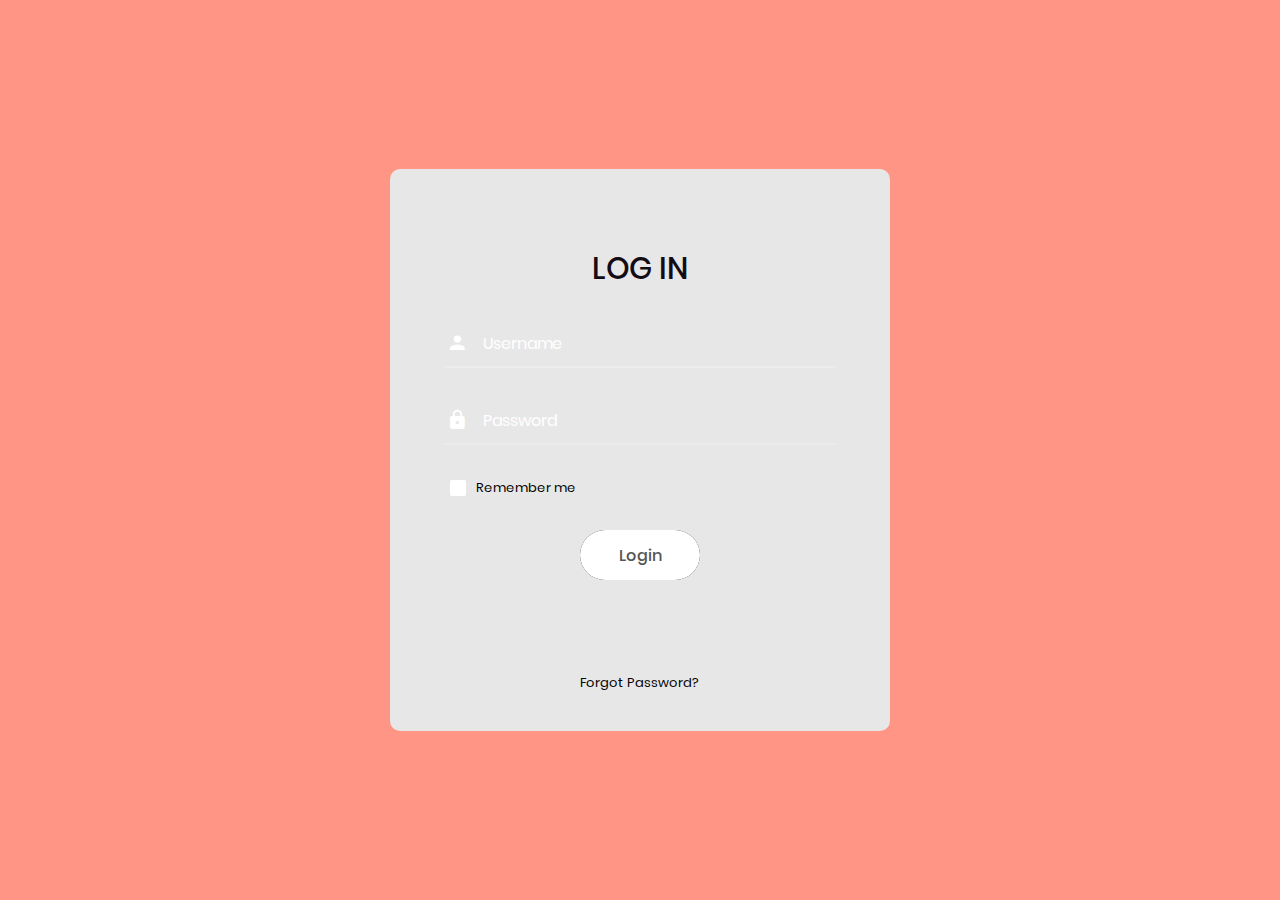
==== front_end_folder/index.html @ 0ad46c20 "front end folder" ====
<!DOCTYPE html>
<html lang="en">
<head>
	<title>Login V3</title>
	<meta charset="UTF-8">
	<meta name="viewport" content="width=device-width, initial-scale=1">
<!--===============================================================================================-->	
	<link rel="icon" type="image/png" href="images/icons/favicon.ico"/>
<!--===============================================================================================-->
	<link rel="stylesheet" type="text/css" href="vendor/bootstrap/css/bootstrap.min.css">
<!--===============================================================================================-->
	<link rel="stylesheet" type="text/css" href="fonts/font-awesome-4.7.0/css/font-awesome.min.css">
<!--===============================================================================================-->
	<link rel="stylesheet" type="text/css" href="fonts/iconic/css/material-design-iconic-font.min.css">
<!--===============================================================================================-->
	<link rel="stylesheet" type="text/css" href="vendor/animate/animate.css">
<!--===============================================================================================-->	
	<link rel="stylesheet" type="text/css" href="vendor/css-hamburgers/hamburgers.min.css">
<!--===============================================================================================-->
	<link rel="stylesheet" type="text/css" href="vendor/animsition/css/animsition.min.css">
<!--===============================================================================================-->
	<link rel="stylesheet" type="text/css" href="vendor/select2/select2.min.css">
<!--===============================================================================================-->	
	<link rel="stylesheet" type="text/css" href="vendor/daterangepicker/daterangepicker.css">
<!--===============================================================================================-->
	<link rel="stylesheet" type="text/css" href="css/util.css">
	<link rel="stylesheet" type="text/css" href="css/main.css">
<!--===============================================================================================-->
</head>
<body>
	
	<div class="limiter">
		<div class="container-login100" style="background-color: #FE4F34;">
			<div class="wrap-login100">
				<form class="login100-form validate-form" action="./sighup.php" method="post">

					<span class="login100-form-title p-b-34 p-t-27">
						Log in
					</span>

					<div class="wrap-input100 validate-input" data-validate = "Enter username">
						<input class="input100" type="text" name="username" placeholder="Username">
						<span class="focus-input100" data-placeholder="&#xf207;"></span>
					</div>

					<div class="wrap-input100 validate-input" data-validate="Enter password">
						<input class="input100" type="password" name="pass" placeholder="Password" >
						<span class="focus-input100" data-placeholder="&#xf191;"></span>
					</div>

					<div class="contact100-form-checkbox">
						<input class="input-checkbox100" id="ckb1" type="checkbox" name="remember-me">
						<label class="label-checkbox100" for="ckb1" style="color:black;">
							Remember me
						</label>
					</div>

					<div class="container-login100-form-btn">
						<button class="login100-form-btn">
							Login
						</button>
					</div>

					<div class="text-center p-t-90">
						<a class="txt1" href="#" style="color:black;">
							Forgot Password?
						</a>
					</div>
				</form>
			</div>
		</div>
	</div>
	

	<div id="dropDownSelect1"></div>
	
<!--===============================================================================================-->
	<script src="vendor/jquery/jquery-3.2.1.min.js"></script>
<!--===============================================================================================-->
	<script src="vendor/animsition/js/animsition.min.js"></script>
<!--===============================================================================================-->
	<script src="vendor/bootstrap/js/popper.js"></script>
	<script src="vendor/bootstrap/js/bootstrap.min.js"></script>
<!--===============================================================================================-->
	<script src="vendor/select2/select2.min.js"></script>
<!--===============================================================================================-->
	<script src="vendor/daterangepicker/moment.min.js"></script>
	<script src="vendor/daterangepicker/daterangepicker.js"></script>
<!--===============================================================================================-->
	<script src="vendor/countdowntime/countdowntime.js"></script>
<!--===============================================================================================-->
	<script src="js/main.js"></script>

</body>
</html>
---- front_end_folder/fonts/iconic/css/material-design-iconic-font.min.css ----
@font-face{font-family:Material-Design-Iconic-Font;src:url(../fonts/Material-Design-Iconic-Font.woff2?v=2.2.0) format('woff2'),url(../fonts/Material-Design-Iconic-Font.woff?v=2.2.0) format('woff'),url(../fonts/Material-Design-Iconic-Font.ttf?v=2.2.0) format('truetype')}.zmdi{display:inline-block;font:normal normal normal 14px/1 'Material-Design-Iconic-Font';font-size:inherit;text-rendering:auto;-webkit-font-smoothing:antialiased;-moz-osx-font-smoothing:grayscale}.zmdi-hc-lg{font-size:1.33333333em;line-height:.75em;vertical-align:-15%}.zmdi-hc-2x{font-size:2em}.zmdi-hc-3x{font-size:3em}.zmdi-hc-4x{font-size:4em}.zmdi-hc-5x{font-size:5em}.zmdi-hc-fw{width:1.28571429em;text-align:center}.zmdi-hc-ul{padding-left:0;margin-left:2.14285714em;list-style-type:none}.zmdi-hc-ul>li{position:relative}.zmdi-hc-li{position:absolute;left:-2.14285714em;width:2.14285714em;top:.14285714em;text-align:center}.zmdi-hc-li.zmdi-hc-lg{left:-1.85714286em}.zmdi-hc-border{padding:.1em .25em;border:solid .1em #9e9e9e;border-radius:2px}.zmdi-hc-border-circle{padding:.1em .25em;border:solid .1em #9e9e9e;border-radius:50%}.zmdi.pull-left{float:left;margin-right:.15em}.zmdi.pull-right{float:right;margin-left:.15em}.zmdi-hc-spin{-webkit-animation:zmdi-spin 1.5s infinite linear;animation:zmdi-spin 1.5s infinite linear}.zmdi-hc-spin-reverse{-webkit-animation:zmdi-spin-reverse 1.5s infinite linear;animation:zmdi-spin-reverse 1.5s infinite linear}@-webkit-keyframes zmdi-spin{0%{-webkit-transform:rotate(0deg);transform:rotate(0deg)}100%{-webkit-transform:rotate(359deg);transform:rotate(359deg)}}@keyframes zmdi-spin{0%{-webkit-transform:rotate(0deg);transform:rotate(0deg)}100%{-webkit-transform:rotate(359deg);transform:rotate(359deg)}}@-webkit-keyframes zmdi-spin-reverse{0%{-webkit-transform:rotate(0deg);transform:rotate(0deg)}100%{-webkit-transform:rotate(-359deg);transform:rotate(-359deg)}}@keyframes zmdi-spin-reverse{0%{-webkit-transform:rotate(0deg);transform:rotate(0deg)}100%{-webkit-transform:rotate(-359deg);transform:rotate(-359deg)}}.zmdi-hc-rotate-90{-webkit-transform:rotate(90deg);-ms-transform:rotate(90deg);transform:rotate(90deg)}.zmdi-hc-rotate-180{-webkit-transform:rotate(180deg);-ms-transform:rotate(180deg);transform:rotate(180deg)}.zmdi-hc-rotate-270{-webkit-transform:rotate(270deg);-ms-transform:rotate(270deg);transform:rotate(270deg)}.zmdi-hc-flip-horizontal{-webkit-transform:scale(-1,1);-ms-transform:scale(-1,1);transform:scale(-1,1)}.zmdi-hc-flip-vertical{-webkit-transform:scale(1,-1);-ms-transform:scale(1,-1);transform:scale(1,-1)}.zmdi-hc-stack{position:relative;display:inline-block;width:2em;height:2em;line-height:2em;vertical-align:middle}.zmdi-hc-stack-1x,.zmdi-hc-stack-2x{position:absolute;left:0;width:100%;text-align:center}.zmdi-hc-stack-1x{line-height:inherit}.zmdi-hc-stack-2x{font-size:2em}.zmdi-hc-inverse{color:#fff}.zmdi-3d-rotation:before{content:'\f101'}.zmdi-airplane-off:before{content:'\f102'}.zmdi-airplane:before{content:'\f103'}.zmdi-album:before{content:'\f104'}.zmdi-archive:before{content:'\f105'}.zmdi-assignment-account:before{content:'\f106'}.zmdi-assignment-alert:before{content:'\f107'}.zmdi-assignment-check:before{content:'\f108'}.zmdi-assignment-o:before{content:'\f109'}.zmdi-assignment-return:before{content:'\f10a'}.zmdi-assignment-returned:before{content:'\f10b'}.zmdi-assignment:before{content:'\f10c'}.zmdi-attachment-alt:before{content:'\f10d'}.zmdi-attachment:before{content:'\f10e'}.zmdi-audio:before{content:'\f10f'}.zmdi-badge-check:before{content:'\f110'}.zmdi-balance-wallet:before{content:'\f111'}.zmdi-balance:before{content:'\f112'}.zmdi-battery-alert:before{content:'\f113'}.zmdi-battery-flash:before{content:'\f114'}.zmdi-battery-unknown:before{content:'\f115'}.zmdi-battery:before{content:'\f116'}.zmdi-bike:before{content:'\f117'}.zmdi-block-alt:before{content:'\f118'}.zmdi-block:before{content:'\f119'}.zmdi-boat:before{content:'\f11a'}.zmdi-book-image:before{content:'\f11b'}.zmdi-book:before{content:'\f11c'}.zmdi-bookmark-outline:before{content:'\f11d'}.zmdi-bookmark:before{content:'\f11e'}.zmdi-brush:before{content:'\f11f'}.zmdi-bug:before{content:'\f120'}.zmdi-bus:before{content:'\f121'}.zmdi-cake:before{content:'\f122'}.zmdi-car-taxi:before{content:'\f123'}.zmdi-car-wash:before{content:'\f124'}.zmdi-car:before{content:'\f125'}.zmdi-card-giftcard:before{content:'\f126'}.zmdi-card-membership:before{content:'\f127'}.zmdi-card-travel:before{content:'\f128'}.zmdi-card:before{content:'\f129'}.zmdi-case-check:before{content:'\f12a'}.zmdi-case-download:before{content:'\f12b'}.zmdi-case-play:before{content:'\f12c'}.zmdi-case:before{content:'\f12d'}.zmdi-cast-connected:before{content:'\f12e'}.zmdi-cast:before{content:'\f12f'}.zmdi-chart-donut:before{content:'\f130'}.zmdi-chart:before{content:'\f131'}.zmdi-city-alt:before{content:'\f132'}.zmdi-city:before{content:'\f133'}.zmdi-close-circle-o:before{content:'\f134'}.zmdi-close-circle:before{content:'\f135'}.zmdi-close:before{content:'\f136'}.zmdi-cocktail:before{content:'\f137'}.zmdi-code-setting:before{content:'\f138'}.zmdi-code-smartphone:before{content:'\f139'}.zmdi-code:before{content:'\f13a'}.zmdi-coffee:before{content:'\f13b'}.zmdi-collection-bookmark:before{content:'\f13c'}.zmdi-collection-case-play:before{content:'\f13d'}.zmdi-collection-folder-image:before{content:'\f13e'}.zmdi-collection-image-o:before{content:'\f13f'}.zmdi-collection-image:before{content:'\f140'}.zmdi-collection-item-1:before{content:'\f141'}.zmdi-collection-item-2:before{content:'\f142'}.zmdi-collection-item-3:before{content:'\f143'}.zmdi-collection-item-4:before{content:'\f144'}.zmdi-collection-item-5:before{content:'\f145'}.zmdi-collection-item-6:before{content:'\f146'}.zmdi-collection-item-7:before{content:'\f147'}.zmdi-collection-item-8:before{content:'\f148'}.zmdi-collection-item-9-plus:before{content:'\f149'}.zmdi-collection-item-9:before{content:'\f14a'}.zmdi-collection-item:before{content:'\f14b'}.zmdi-collection-music:before{content:'\f14c'}.zmdi-collection-pdf:before{content:'\f14d'}.zmdi-collection-plus:before{content:'\f14e'}.zmdi-collection-speaker:before{content:'\f14f'}.zmdi-collection-text:before{content:'\f150'}.zmdi-collection-video:before{content:'\f151'}.zmdi-compass:before{content:'\f152'}.zmdi-cutlery:before{content:'\f153'}.zmdi-delete:before{content:'\f154'}.zmdi-dialpad:before{content:'\f155'}.zmdi-dns:before{content:'\f156'}.zmdi-drink:before{content:'\f157'}.zmdi-edit:before{content:'\f158'}.zmdi-email-open:before{content:'\f159'}.zmdi-email:before{content:'\f15a'}.zmdi-eye-off:before{content:'\f15b'}.zmdi-eye:before{content:'\f15c'}.zmdi-eyedropper:before{content:'\f15d'}.zmdi-favorite-outline:before{content:'\f15e'}.zmdi-favorite:before{content:'\f15f'}.zmdi-filter-list:before{content:'\f160'}.zmdi-fire:before{content:'\f161'}.zmdi-flag:before{content:'\f162'}.zmdi-flare:before{content:'\f163'}.zmdi-flash-auto:before{content:'\f164'}.zmdi-flash-off:before{content:'\f165'}.zmdi-flash:before{content:'\f166'}.zmdi-flip:before{content:'\f167'}.zmdi-flower-alt:before{content:'\f168'}.zmdi-flower:before{content:'\f169'}.zmdi-font:before{content:'\f16a'}.zmdi-fullscreen-alt:before{content:'\f16b'}.zmdi-fullscreen-exit:before{content:'\f16c'}.zmdi-fullscreen:before{content:'\f16d'}.zmdi-functions:before{content:'\f16e'}.zmdi-gas-station:before{content:'\f16f'}.zmdi-gesture:before{content:'\f170'}.zmdi-globe-alt:before{content:'\f171'}.zmdi-globe-lock:before{content:'\f172'}.zmdi-globe:before{content:'\f173'}.zmdi-graduation-cap:before{content:'\f174'}.zmdi-home:before{content:'\f175'}.zmdi-hospital-alt:before{content:'\f176'}.zmdi-hospital:before{content:'\f177'}.zmdi-hotel:before{content:'\f178'}.zmdi-hourglass-alt:before{content:'\f179'}.zmdi-hourglass-outline:before{content:'\f17a'}.zmdi-hourglass:before{content:'\f17b'}.zmdi-http:before{content:'\f17c'}.zmdi-image-alt:before{content:'\f17d'}.zmdi-image-o:before{content:'\f17e'}.zmdi-image:before{content:'\f17f'}.zmdi-inbox:before{content:'\f180'}.zmdi-invert-colors-off:before{content:'\f181'}.zmdi-invert-colors:before{content:'\f182'}.zmdi-key:before{content:'\f183'}.zmdi-label-alt-outline:before{content:'\f184'}.zmdi-label-alt:before{content:'\f185'}.zmdi-label-heart:before{content:'\f186'}.zmdi-label:before{content:'\f187'}.zmdi-labels:before{content:'\f188'}.zmdi-lamp:before{content:'\f189'}.zmdi-landscape:before{content:'\f18a'}.zmdi-layers-off:before{content:'\f18b'}.zmdi-layers:before{content:'\f18c'}.zmdi-library:before{content:'\f18d'}.zmdi-link:before{content:'\f18e'}.zmdi-lock-open:before{content:'\f18f'}.zmdi-lock-outline:before{content:'\f190'}.zmdi-lock:before{content:'\f191'}.zmdi-mail-reply-all:before{content:'\f192'}.zmdi-mail-reply:before{content:'\f193'}.zmdi-mail-send:before{content:'\f194'}.zmdi-mall:before{content:'\f195'}.zmdi-map:before{content:'\f196'}.zmdi-menu:before{content:'\f197'}.zmdi-money-box:before{content:'\f198'}.zmdi-money-off:before{content:'\f199'}.zmdi-money:before{content:'\f19a'}.zmdi-more-vert:before{content:'\f19b'}.zmdi-more:before{content:'\f19c'}.zmdi-movie-alt:before{content:'\f19d'}.zmdi-movie:before{content:'\f19e'}.zmdi-nature-people:before{content:'\f19f'}.zmdi-nature:before{content:'\f1a0'}.zmdi-navigation:before{content:'\f1a1'}.zmdi-open-in-browser:before{content:'\f1a2'}.zmdi-open-in-new:before{content:'\f1a3'}.zmdi-palette:before{content:'\f1a4'}.zmdi-parking:before{content:'\f1a5'}.zmdi-pin-account:before{content:'\f1a6'}.zmdi-pin-assistant:before{content:'\f1a7'}.zmdi-pin-drop:before{content:'\f1a8'}.zmdi-pin-help:before{content:'\f1a9'}.zmdi-pin-off:before{content:'\f1aa'}.zmdi-pin:before{content:'\f1ab'}.zmdi-pizza:before{content:'\f1ac'}.zmdi-plaster:before{content:'\f1ad'}.zmdi-power-setting:before{content:'\f1ae'}.zmdi-power:before{content:'\f1af'}.zmdi-print:before{content:'\f1b0'}.zmdi-puzzle-piece:before{content:'\f1b1'}.zmdi-quote:before{content:'\f1b2'}.zmdi-railway:before{content:'\f1b3'}.zmdi-receipt:before{content:'\f1b4'}.zmdi-refresh-alt:before{content:'\f1b5'}.zmdi-refresh-sync-alert:before{content:'\f1b6'}.zmdi-refresh-sync-off:before{content:'\f1b7'}.zmdi-refresh-sync:before{content:'\f1b8'}.zmdi-refresh:before{content:'\f1b9'}.zmdi-roller:before{content:'\f1ba'}.zmdi-ruler:before{content:'\f1bb'}.zmdi-scissors:before{content:'\f1bc'}.zmdi-screen-rotation-lock:before{content:'\f1bd'}.zmdi-screen-rotation:before{content:'\f1be'}.zmdi-search-for:before{content:'\f1bf'}.zmdi-search-in-file:before{content:'\f1c0'}.zmdi-search-in-page:before{content:'\f1c1'}.zmdi-search-replace:before{content:'\f1c2'}.zmdi-search:before{content:'\f1c3'}.zmdi-seat:before{content:'\f1c4'}.zmdi-settings-square:before{content:'\f1c5'}.zmdi-settings:before{content:'\f1c6'}.zmdi-shield-check:before{content:'\f1c7'}.zmdi-shield-security:before{content:'\f1c8'}.zmdi-shopping-basket:before{content:'\f1c9'}.zmdi-shopping-cart-plus:before{content:'\f1ca'}.zmdi-shopping-cart:before{content:'\f1cb'}.zmdi-sign-in:before{content:'\f1cc'}.zmdi-sort-amount-asc:before{content:'\f1cd'}.zmdi-sort-amount-desc:before{content:'\f1ce'}.zmdi-sort-asc:before{content:'\f1cf'}.zmdi-sort-desc:before{content:'\f1d0'}.zmdi-spellcheck:before{content:'\f1d1'}.zmdi-storage:before{content:'\f1d2'}.zmdi-store-24:before{content:'\f1d3'}.zmdi-store:before{content:'\f1d4'}.zmdi-subway:before{content:'\f1d5'}.zmdi-sun:before{content:'\f1d6'}.zmdi-tab-unselected:before{content:'\f1d7'}.zmdi-tab:before{content:'\f1d8'}.zmdi-tag-close:before{content:'\f1d9'}.zmdi-tag-more:before{content:'\f1da'}.zmdi-tag:before{content:'\f1db'}.zmdi-thumb-down:before{content:'\f1dc'}.zmdi-thumb-up-down:before{content:'\f1dd'}.zmdi-thumb-up:before{content:'\f1de'}.zmdi-ticket-star:before{content:'\f1df'}.zmdi-toll:before{content:'\f1e0'}.zmdi-toys:before{content:'\f1e1'}.zmdi-traffic:before{content:'\f1e2'}.zmdi-translate:before{content:'\f1e3'}.zmdi-triangle-down:before{content:'\f1e4'}.zmdi-triangle-up:before{content:'\f1e5'}.zmdi-truck:before{content:'\f1e6'}.zmdi-turning-sign:before{content:'\f1e7'}.zmdi-wallpaper:before{content:'\f1e8'}.zmdi-washing-machine:before{content:'\f1e9'}.zmdi-window-maximize:before{content:'\f1ea'}.zmdi-window-minimize:before{content:'\f1eb'}.zmdi-window-restore:before{content:'\f1ec'}.zmdi-wrench:before{content:'\f1ed'}.zmdi-zoom-in:before{content:'\f1ee'}.zmdi-zoom-out:before{content:'\f1ef'}.zmdi-alert-circle-o:before{content:'\f1f0'}.zmdi-alert-circle:before{content:'\f1f1'}.zmdi-alert-octagon:before{content:'\f1f2'}.zmdi-alert-polygon:before{content:'\f1f3'}.zmdi-alert-triangle:before{content:'\f1f4'}.zmdi-help-outline:before{content:'\f1f5'}.zmdi-help:before{content:'\f1f6'}.zmdi-info-outline:before{content:'\f1f7'}.zmdi-info:before{content:'\f1f8'}.zmdi-notifications-active:before{content:'\f1f9'}.zmdi-notifications-add:before{content:'\f1fa'}.zmdi-notifications-none:before{content:'\f1fb'}.zmdi-notifications-off:before{content:'\f1fc'}.zmdi-notifications-paused:before{content:'\f1fd'}.zmdi-notifications:before{content:'\f1fe'}.zmdi-account-add:before{content:'\f1ff'}.zmdi-account-box-mail:before{content:'\f200'}.zmdi-account-box-o:before{content:'\f201'}.zmdi-account-box-phone:before{content:'\f202'}.zmdi-account-box:before{content:'\f203'}.zmdi-account-calendar:before{content:'\f204'}.zmdi-account-circle:before{content:'\f205'}.zmdi-account-o:before{content:'\f206'}.zmdi-account:before{content:'\f207'}.zmdi-accounts-add:before{content:'\f208'}.zmdi-accounts-alt:before{content:'\f209'}.zmdi-accounts-list-alt:before{content:'\f20a'}.zmdi-accounts-list:before{content:'\f20b'}.zmdi-accounts-outline:before{content:'\f20c'}.zmdi-accounts:before{content:'\f20d'}.zmdi-face:before{content:'\f20e'}.zmdi-female:before{content:'\f20f'}.zmdi-male-alt:before{content:'\f210'}.zmdi-male-female:before{content:'\f211'}.zmdi-male:before{content:'\f212'}.zmdi-mood-bad:before{content:'\f213'}.zmdi-mood:before{content:'\f214'}.zmdi-run:before{content:'\f215'}.zmdi-walk:before{content:'\f216'}.zmdi-cloud-box:before{content:'\f217'}.zmdi-cloud-circle:before{content:'\f218'}.zmdi-cloud-done:before{content:'\f219'}.zmdi-cloud-download:before{content:'\f21a'}.zmdi-cloud-off:before{content:'\f21b'}.zmdi-cloud-outline-alt:before{content:'\f21c'}.zmdi-cloud-outline:before{content:'\f21d'}.zmdi-cloud-upload:before{content:'\f21e'}.zmdi-cloud:before{content:'\f21f'}.zmdi-download:before{content:'\f220'}.zmdi-file-plus:before{content:'\f221'}.zmdi-file-text:before{content:'\f222'}.zmdi-file:before{content:'\f223'}.zmdi-folder-outline:before{content:'\f224'}.zmdi-folder-person:before{content:'\f225'}.zmdi-folder-star-alt:before{content:'\f226'}.zmdi-folder-star:before{content:'\f227'}.zmdi-folder:before{content:'\f228'}.zmdi-gif:before{content:'\f229'}.zmdi-upload:before{content:'\f22a'}.zmdi-border-all:before{content:'\f22b'}.zmdi-border-bottom:before{content:'\f22c'}.zmdi-border-clear:before{content:'\f22d'}.zmdi-border-color:before{content:'\f22e'}.zmdi-border-horizontal:before{content:'\f22f'}.zmdi-border-inner:before{content:'\f230'}.zmdi-border-left:before{content:'\f231'}.zmdi-border-outer:before{content:'\f232'}.zmdi-border-right:before{content:'\f233'}.zmdi-border-style:before{content:'\f234'}.zmdi-border-top:before{content:'\f235'}.zmdi-border-vertical:before{content:'\f236'}.zmdi-copy:before{content:'\f237'}.zmdi-crop:before{content:'\f238'}.zmdi-format-align-center:before{content:'\f239'}.zmdi-format-align-justify:before{content:'\f23a'}.zmdi-format-align-left:before{content:'\f23b'}.zmdi-format-align-right:before{content:'\f23c'}.zmdi-format-bold:before{content:'\f23d'}.zmdi-format-clear-all:before{content:'\f23e'}.zmdi-format-clear:before{content:'\f23f'}.zmdi-format-color-fill:before{content:'\f240'}.zmdi-format-color-reset:before{content:'\f241'}.zmdi-format-color-text:before{content:'\f242'}.zmdi-format-indent-decrease:before{content:'\f243'}.zmdi-format-indent-increase:before{content:'\f244'}.zmdi-format-italic:before{content:'\f245'}.zmdi-format-line-spacing:before{content:'\f246'}.zmdi-format-list-bulleted:before{content:'\f247'}.zmdi-format-list-numbered:before{content:'\f248'}.zmdi-format-ltr:before{content:'\f249'}.zmdi-format-rtl:before{content:'\f24a'}.zmdi-format-size:before{content:'\f24b'}.zmdi-format-strikethrough-s:before{content:'\f24c'}.zmdi-format-strikethrough:before{content:'\f24d'}.zmdi-format-subject:before{content:'\f24e'}.zmdi-format-underlined:before{content:'\f24f'}.zmdi-format-valign-bottom:before{content:'\f250'}.zmdi-format-valign-center:before{content:'\f251'}.zmdi-format-valign-top:before{content:'\f252'}.zmdi-redo:before{content:'\f253'}.zmdi-select-all:before{content:'\f254'}.zmdi-space-bar:before{content:'\f255'}.zmdi-text-format:before{content:'\f256'}.zmdi-transform:before{content:'\f257'}.zmdi-undo:before{content:'\f258'}.zmdi-wrap-text:before{content:'\f259'}.zmdi-comment-alert:before{content:'\f25a'}.zmdi-comment-alt-text:before{content:'\f25b'}.zmdi-comment-alt:before{content:'\f25c'}.zmdi-comment-edit:before{content:'\f25d'}.zmdi-comment-image:before{content:'\f25e'}.zmdi-comment-list:before{content:'\f25f'}.zmdi-comment-more:before{content:'\f260'}.zmdi-comment-outline:before{content:'\f261'}.zmdi-comment-text-alt:before{content:'\f262'}.zmdi-comment-text:before{content:'\f263'}.zmdi-comment-video:before{content:'\f264'}.zmdi-comment:before{content:'\f265'}.zmdi-comments:before{content:'\f266'}.zmdi-check-all:before{content:'\f267'}.zmdi-check-circle-u:before{content:'\f268'}.zmdi-check-circle:before{content:'\f269'}.zmdi-check-square:before{content:'\f26a'}.zmdi-check:before{content:'\f26b'}.zmdi-circle-o:before{content:'\f26c'}.zmdi-circle:before{content:'\f26d'}.zmdi-dot-circle-alt:before{content:'\f26e'}.zmdi-dot-circle:before{content:'\f26f'}.zmdi-minus-circle-outline:before{content:'\f270'}.zmdi-minus-circle:before{content:'\f271'}.zmdi-minus-square:before{content:'\f272'}.zmdi-minus:before{content:'\f273'}.zmdi-plus-circle-o-duplicate:before{content:'\f274'}.zmdi-plus-circle-o:before{content:'\f275'}.zmdi-plus-circle:before{content:'\f276'}.zmdi-plus-square:before{content:'\f277'}.zmdi-plus:before{content:'\f278'}.zmdi-square-o:before{content:'\f279'}.zmdi-star-circle:before{content:'\f27a'}.zmdi-star-half:before{content:'\f27b'}.zmdi-star-outline:before{content:'\f27c'}.zmdi-star:before{content:'\f27d'}.zmdi-bluetooth-connected:before{content:'\f27e'}.zmdi-bluetooth-off:before{content:'\f27f'}.zmdi-bluetooth-search:before{content:'\f280'}.zmdi-bluetooth-setting:before{content:'\f281'}.zmdi-bluetooth:before{content:'\f282'}.zmdi-camera-add:before{content:'\f283'}.zmdi-camera-alt:before{content:'\f284'}.zmdi-camera-bw:before{content:'\f285'}.zmdi-camera-front:before{content:'\f286'}.zmdi-camera-mic:before{content:'\f287'}.zmdi-camera-party-mode:before{content:'\f288'}.zmdi-camera-rear:before{content:'\f289'}.zmdi-camera-roll:before{content:'\f28a'}.zmdi-camera-switch:before{content:'\f28b'}.zmdi-camera:before{content:'\f28c'}.zmdi-card-alert:before{content:'\f28d'}.zmdi-card-off:before{content:'\f28e'}.zmdi-card-sd:before{content:'\f28f'}.zmdi-card-sim:before{content:'\f290'}.zmdi-desktop-mac:before{content:'\f291'}.zmdi-desktop-windows:before{content:'\f292'}.zmdi-device-hub:before{content:'\f293'}.zmdi-devices-off:before{content:'\f294'}.zmdi-devices:before{content:'\f295'}.zmdi-dock:before{content:'\f296'}.zmdi-floppy:before{content:'\f297'}.zmdi-gamepad:before{content:'\f298'}.zmdi-gps-dot:before{content:'\f299'}.zmdi-gps-off:before{content:'\f29a'}.zmdi-gps:before{content:'\f29b'}.zmdi-headset-mic:before{content:'\f29c'}.zmdi-headset:before{content:'\f29d'}.zmdi-input-antenna:before{content:'\f29e'}.zmdi-input-composite:before{content:'\f29f'}.zmdi-input-hdmi:before{content:'\f2a0'}.zmdi-input-power:before{content:'\f2a1'}.zmdi-input-svideo:before{content:'\f2a2'}.zmdi-keyboard-hide:before{content:'\f2a3'}.zmdi-keyboard:before{content:'\f2a4'}.zmdi-laptop-chromebook:before{content:'\f2a5'}.zmdi-laptop-mac:before{content:'\f2a6'}.zmdi-laptop:before{content:'\f2a7'}.zmdi-mic-off:before{content:'\f2a8'}.zmdi-mic-outline:before{content:'\f2a9'}.zmdi-mic-setting:before{content:'\f2aa'}.zmdi-mic:before{content:'\f2ab'}.zmdi-mouse:before{content:'\f2ac'}.zmdi-network-alert:before{content:'\f2ad'}.zmdi-network-locked:before{content:'\f2ae'}.zmdi-network-off:before{content:'\f2af'}.zmdi-network-outline:before{content:'\f2b0'}.zmdi-network-setting:before{content:'\f2b1'}.zmdi-network:before{content:'\f2b2'}.zmdi-phone-bluetooth:before{content:'\f2b3'}.zmdi-phone-end:before{content:'\f2b4'}.zmdi-phone-forwarded:before{content:'\f2b5'}.zmdi-phone-in-talk:before{content:'\f2b6'}.zmdi-phone-locked:before{content:'\f2b7'}.zmdi-phone-missed:before{content:'\f2b8'}.zmdi-phone-msg:before{content:'\f2b9'}.zmdi-phone-paused:before{content:'\f2ba'}.zmdi-phone-ring:before{content:'\f2bb'}.zmdi-phone-setting:before{content:'\f2bc'}.zmdi-phone-sip:before{content:'\f2bd'}.zmdi-phone:before{content:'\f2be'}.zmdi-portable-wifi-changes:before{content:'\f2bf'}.zmdi-portable-wifi-off:before{content:'\f2c0'}.zmdi-portable-wifi:before{content:'\f2c1'}.zmdi-radio:before{content:'\f2c2'}.zmdi-reader:before{content:'\f2c3'}.zmdi-remote-control-alt:before{content:'\f2c4'}.zmdi-remote-control:before{content:'\f2c5'}.zmdi-router:before{content:'\f2c6'}.zmdi-scanner:before{content:'\f2c7'}.zmdi-smartphone-android:before{content:'\f2c8'}.zmdi-smartphone-download:before{content:'\f2c9'}.zmdi-smartphone-erase:before{content:'\f2ca'}.zmdi-smartphone-info:before{content:'\f2cb'}.zmdi-smartphone-iphone:before{content:'\f2cc'}.zmdi-smartphone-landscape-lock:before{content:'\f2cd'}.zmdi-smartphone-landscape:before{content:'\f2ce'}.zmdi-smartphone-lock:before{content:'\f2cf'}.zmdi-smartphone-portrait-lock:before{content:'\f2d0'}.zmdi-smartphone-ring:before{content:'\f2d1'}.zmdi-smartphone-setting:before{content:'\f2d2'}.zmdi-smartphone-setup:before{content:'\f2d3'}.zmdi-smartphone:before{content:'\f2d4'}.zmdi-speaker:before{content:'\f2d5'}.zmdi-tablet-android:before{content:'\f2d6'}.zmdi-tablet-mac:before{content:'\f2d7'}.zmdi-tablet:before{content:'\f2d8'}.zmdi-tv-alt-play:before{content:'\f2d9'}.zmdi-tv-list:before{content:'\f2da'}.zmdi-tv-play:before{content:'\f2db'}.zmdi-tv:before{content:'\f2dc'}.zmdi-usb:before{content:'\f2dd'}.zmdi-videocam-off:before{content:'\f2de'}.zmdi-videocam-switch:before{content:'\f2df'}.zmdi-videocam:before{content:'\f2e0'}.zmdi-watch:before{content:'\f2e1'}.zmdi-wifi-alt-2:before{content:'\f2e2'}.zmdi-wifi-alt:before{content:'\f2e3'}.zmdi-wifi-info:before{content:'\f2e4'}.zmdi-wifi-lock:before{content:'\f2e5'}.zmdi-wifi-off:before{content:'\f2e6'}.zmdi-wifi-outline:before{content:'\f2e7'}.zmdi-wifi:before{content:'\f2e8'}.zmdi-arrow-left-bottom:before{content:'\f2e9'}.zmdi-arrow-left:before{content:'\f2ea'}.zmdi-arrow-merge:before{content:'\f2eb'}.zmdi-arrow-missed:before{content:'\f2ec'}.zmdi-arrow-right-top:before{content:'\f2ed'}.zmdi-arrow-right:before{content:'\f2ee'}.zmdi-arrow-split:before{content:'\f2ef'}.zmdi-arrows:before{content:'\f2f0'}.zmdi-caret-down-circle:before{content:'\f2f1'}.zmdi-caret-down:before{content:'\f2f2'}.zmdi-caret-left-circle:before{content:'\f2f3'}.zmdi-caret-left:before{content:'\f2f4'}.zmdi-caret-right-circle:before{content:'\f2f5'}.zmdi-caret-right:before{content:'\f2f6'}.zmdi-caret-up-circle:before{content:'\f2f7'}.zmdi-caret-up:before{content:'\f2f8'}.zmdi-chevron-down:before{content:'\f2f9'}.zmdi-chevron-left:before{content:'\f2fa'}.zmdi-chevron-right:before{content:'\f2fb'}.zmdi-chevron-up:before{content:'\f2fc'}.zmdi-forward:before{content:'\f2fd'}.zmdi-long-arrow-down:before{content:'\f2fe'}.zmdi-long-arrow-left:before{content:'\f2ff'}.zmdi-long-arrow-return:before{content:'\f300'}.zmdi-long-arrow-right:before{content:'\f301'}.zmdi-long-arrow-tab:before{content:'\f302'}.zmdi-long-arrow-up:before{content:'\f303'}.zmdi-rotate-ccw:before{content:'\f304'}.zmdi-rotate-cw:before{content:'\f305'}.zmdi-rotate-left:before{content:'\f306'}.zmdi-rotate-right:before{content:'\f307'}.zmdi-square-down:before{content:'\f308'}.zmdi-square-right:before{content:'\f309'}.zmdi-swap-alt:before{content:'\f30a'}.zmdi-swap-vertical-circle:before{content:'\f30b'}.zmdi-swap-vertical:before{content:'\f30c'}.zmdi-swap:before{content:'\f30d'}.zmdi-trending-down:before{content:'\f30e'}.zmdi-trending-flat:before{content:'\f30f'}.zmdi-trending-up:before{content:'\f310'}.zmdi-unfold-less:before{content:'\f311'}.zmdi-unfold-more:before{content:'\f312'}.zmdi-apps:before{content:'\f313'}.zmdi-grid-off:before{content:'\f314'}.zmdi-grid:before{content:'\f315'}.zmdi-view-agenda:before{content:'\f316'}.zmdi-view-array:before{content:'\f317'}.zmdi-view-carousel:before{content:'\f318'}.zmdi-view-column:before{content:'\f319'}.zmdi-view-comfy:before{content:'\f31a'}.zmdi-view-compact:before{content:'\f31b'}.zmdi-view-dashboard:before{content:'\f31c'}.zmdi-view-day:before{content:'\f31d'}.zmdi-view-headline:before{content:'\f31e'}.zmdi-view-list-alt:before{content:'\f31f'}.zmdi-view-list:before{content:'\f320'}.zmdi-view-module:before{content:'\f321'}.zmdi-view-quilt:before{content:'\f322'}.zmdi-view-stream:before{content:'\f323'}.zmdi-view-subtitles:before{content:'\f324'}.zmdi-view-toc:before{content:'\f325'}.zmdi-view-web:before{content:'\f326'}.zmdi-view-week:before{content:'\f327'}.zmdi-widgets:before{content:'\f328'}.zmdi-alarm-check:before{content:'\f329'}.zmdi-alarm-off:before{content:'\f32a'}.zmdi-alarm-plus:before{content:'\f32b'}.zmdi-alarm-snooze:before{content:'\f32c'}.zmdi-alarm:before{content:'\f32d'}.zmdi-calendar-alt:before{content:'\f32e'}.zmdi-calendar-check:before{content:'\f32f'}.zmdi-calendar-close:before{content:'\f330'}.zmdi-calendar-note:before{content:'\f331'}.zmdi-calendar:before{content:'\f332'}.zmdi-time-countdown:before{content:'\f333'}.zmdi-time-interval:before{content:'\f334'}.zmdi-time-restore-setting:before{content:'\f335'}.zmdi-time-restore:before{content:'\f336'}.zmdi-time:before{content:'\f337'}.zmdi-timer-off:before{content:'\f338'}.zmdi-timer:before{content:'\f339'}.zmdi-android-alt:before{content:'\f33a'}.zmdi-android:before{content:'\f33b'}.zmdi-apple:before{content:'\f33c'}.zmdi-behance:before{content:'\f33d'}.zmdi-codepen:before{content:'\f33e'}.zmdi-dribbble:before{content:'\f33f'}.zmdi-dropbox:before{content:'\f340'}.zmdi-evernote:before{content:'\f341'}.zmdi-facebook-box:before{content:'\f342'}.zmdi-facebook:before{content:'\f343'}.zmdi-github-box:before{content:'\f344'}.zmdi-github:before{content:'\f345'}.zmdi-google-drive:before{content:'\f346'}.zmdi-google-earth:before{content:'\f347'}.zmdi-google-glass:before{content:'\f348'}.zmdi-google-maps:before{content:'\f349'}.zmdi-google-pages:before{content:'\f34a'}.zmdi-google-play:before{content:'\f34b'}.zmdi-google-plus-box:before{content:'\f34c'}.zmdi-google-plus:before{content:'\f34d'}.zmdi-google:before{content:'\f34e'}.zmdi-instagram:before{content:'\f34f'}.zmdi-language-css3:before{content:'\f350'}.zmdi-language-html5:before{content:'\f351'}.zmdi-language-javascript:before{content:'\f352'}.zmdi-language-python-alt:before{content:'\f353'}.zmdi-language-python:before{content:'\f354'}.zmdi-lastfm:before{content:'\f355'}.zmdi-linkedin-box:before{content:'\f356'}.zmdi-paypal:before{content:'\f357'}.zmdi-pinterest-box:before{content:'\f358'}.zmdi-pocket:before{content:'\f359'}.zmdi-polymer:before{content:'\f35a'}.zmdi-share:before{content:'\f35b'}.zmdi-stackoverflow:before{content:'\f35c'}.zmdi-steam-square:before{content:'\f35d'}.zmdi-steam:before{content:'\f35e'}.zmdi-twitter-box:before{content:'\f35f'}.zmdi-twitter:before{content:'\f360'}.zmdi-vk:before{content:'\f361'}.zmdi-wikipedia:before{content:'\f362'}.zmdi-windows:before{content:'\f363'}.zmdi-aspect-ratio-alt:before{content:'\f364'}.zmdi-aspect-ratio:before{content:'\f365'}.zmdi-blur-circular:before{content:'\f366'}.zmdi-blur-linear:before{content:'\f367'}.zmdi-blur-off:before{content:'\f368'}.zmdi-blur:before{content:'\f369'}.zmdi-brightness-2:before{content:'\f36a'}.zmdi-brightness-3:before{content:'\f36b'}.zmdi-brightness-4:before{content:'\f36c'}.zmdi-brightness-5:before{content:'\f36d'}.zmdi-brightness-6:before{content:'\f36e'}.zmdi-brightness-7:before{content:'\f36f'}.zmdi-brightness-auto:before{content:'\f370'}.zmdi-brightness-setting:before{content:'\f371'}.zmdi-broken-image:before{content:'\f372'}.zmdi-center-focus-strong:before{content:'\f373'}.zmdi-center-focus-weak:before{content:'\f374'}.zmdi-compare:before{content:'\f375'}.zmdi-crop-16-9:before{content:'\f376'}.zmdi-crop-3-2:before{content:'\f377'}.zmdi-crop-5-4:before{content:'\f378'}.zmdi-crop-7-5:before{content:'\f379'}.zmdi-crop-din:before{content:'\f37a'}.zmdi-crop-free:before{content:'\f37b'}.zmdi-crop-landscape:before{content:'\f37c'}.zmdi-crop-portrait:before{content:'\f37d'}.zmdi-crop-square:before{content:'\f37e'}.zmdi-exposure-alt:before{content:'\f37f'}.zmdi-exposure:before{content:'\f380'}.zmdi-filter-b-and-w:before{content:'\f381'}.zmdi-filter-center-focus:before{content:'\f382'}.zmdi-filter-frames:before{content:'\f383'}.zmdi-filter-tilt-shift:before{content:'\f384'}.zmdi-gradient:before{content:'\f385'}.zmdi-grain:before{content:'\f386'}.zmdi-graphic-eq:before{content:'\f387'}.zmdi-hdr-off:before{content:'\f388'}.zmdi-hdr-strong:before{content:'\f389'}.zmdi-hdr-weak:before{content:'\f38a'}.zmdi-hdr:before{content:'\f38b'}.zmdi-iridescent:before{content:'\f38c'}.zmdi-leak-off:before{content:'\f38d'}.zmdi-leak:before{content:'\f38e'}.zmdi-looks:before{content:'\f38f'}.zmdi-loupe:before{content:'\f390'}.zmdi-panorama-horizontal:before{content:'\f391'}.zmdi-panorama-vertical:before{content:'\f392'}.zmdi-panorama-wide-angle:before{content:'\f393'}.zmdi-photo-size-select-large:before{content:'\f394'}.zmdi-photo-size-select-small:before{content:'\f395'}.zmdi-picture-in-picture:before{content:'\f396'}.zmdi-slideshow:before{content:'\f397'}.zmdi-texture:before{content:'\f398'}.zmdi-tonality:before{content:'\f399'}.zmdi-vignette:before{content:'\f39a'}.zmdi-wb-auto:before{content:'\f39b'}.zmdi-eject-alt:before{content:'\f39c'}.zmdi-eject:before{content:'\f39d'}.zmdi-equalizer:before{content:'\f39e'}.zmdi-fast-forward:before{content:'\f39f'}.zmdi-fast-rewind:before{content:'\f3a0'}.zmdi-forward-10:before{content:'\f3a1'}.zmdi-forward-30:before{content:'\f3a2'}.zmdi-forward-5:before{content:'\f3a3'}.zmdi-hearing:before{content:'\f3a4'}.zmdi-pause-circle-outline:before{content:'\f3a5'}.zmdi-pause-circle:before{content:'\f3a6'}.zmdi-pause:before{content:'\f3a7'}.zmdi-play-circle-outline:before{content:'\f3a8'}.zmdi-play-circle:before{content:'\f3a9'}.zmdi-play:before{content:'\f3aa'}.zmdi-playlist-audio:before{content:'\f3ab'}.zmdi-playlist-plus:before{content:'\f3ac'}.zmdi-repeat-one:before{content:'\f3ad'}.zmdi-repeat:before{content:'\f3ae'}.zmdi-replay-10:before{content:'\f3af'}.zmdi-replay-30:before{content:'\f3b0'}.zmdi-replay-5:before{content:'\f3b1'}.zmdi-replay:before{content:'\f3b2'}.zmdi-shuffle:before{content:'\f3b3'}.zmdi-skip-next:before{content:'\f3b4'}.zmdi-skip-previous:before{content:'\f3b5'}.zmdi-stop:before{content:'\f3b6'}.zmdi-surround-sound:before{content:'\f3b7'}.zmdi-tune:before{content:'\f3b8'}.zmdi-volume-down:before{content:'\f3b9'}.zmdi-volume-mute:before{content:'\f3ba'}.zmdi-volume-off:before{content:'\f3bb'}.zmdi-volume-up:before{content:'\f3bc'}.zmdi-n-1-square:before{content:'\f3bd'}.zmdi-n-2-square:before{content:'\f3be'}.zmdi-n-3-square:before{content:'\f3bf'}.zmdi-n-4-square:before{content:'\f3c0'}.zmdi-n-5-square:before{content:'\f3c1'}.zmdi-n-6-square:before{content:'\f3c2'}.zmdi-neg-1:before{content:'\f3c3'}.zmdi-neg-2:before{content:'\f3c4'}.zmdi-plus-1:before{content:'\f3c5'}.zmdi-plus-2:before{content:'\f3c6'}.zmdi-sec-10:before{content:'\f3c7'}.zmdi-sec-3:before{content:'\f3c8'}.zmdi-zero:before{content:'\f3c9'}.zmdi-airline-seat-flat-angled:before{content:'\f3ca'}.zmdi-airline-seat-flat:before{content:'\f3cb'}.zmdi-airline-seat-individual-suite:before{content:'\f3cc'}.zmdi-airline-seat-legroom-extra:before{content:'\f3cd'}.zmdi-airline-seat-legroom-normal:before{content:'\f3ce'}.zmdi-airline-seat-legroom-reduced:before{content:'\f3cf'}.zmdi-airline-seat-recline-extra:before{content:'\f3d0'}.zmdi-airline-seat-recline-normal:before{content:'\f3d1'}.zmdi-airplay:before{content:'\f3d2'}.zmdi-closed-caption:before{content:'\f3d3'}.zmdi-confirmation-number:before{content:'\f3d4'}.zmdi-developer-board:before{content:'\f3d5'}.zmdi-disc-full:before{content:'\f3d6'}.zmdi-explicit:before{content:'\f3d7'}.zmdi-flight-land:before{content:'\f3d8'}.zmdi-flight-takeoff:before{content:'\f3d9'}.zmdi-flip-to-back:before{content:'\f3da'}.zmdi-flip-to-front:before{content:'\f3db'}.zmdi-group-work:before{content:'\f3dc'}.zmdi-hd:before{content:'\f3dd'}.zmdi-hq:before{content:'\f3de'}.zmdi-markunread-mailbox:before{content:'\f3df'}.zmdi-memory:before{content:'\f3e0'}.zmdi-nfc:before{content:'\f3e1'}.zmdi-play-for-work:before{content:'\f3e2'}.zmdi-power-input:before{content:'\f3e3'}.zmdi-present-to-all:before{content:'\f3e4'}.zmdi-satellite:before{content:'\f3e5'}.zmdi-tap-and-play:before{content:'\f3e6'}.zmdi-vibration:before{content:'\f3e7'}.zmdi-voicemail:before{content:'\f3e8'}.zmdi-group:before{content:'\f3e9'}.zmdi-rss:before{content:'\f3ea'}.zmdi-shape:before{content:'\f3eb'}.zmdi-spinner:before{content:'\f3ec'}.zmdi-ungroup:before{content:'\f3ed'}.zmdi-500px:before{content:'\f3ee'}.zmdi-8tracks:before{content:'\f3ef'}.zmdi-amazon:before{content:'\f3f0'}.zmdi-blogger:before{content:'\f3f1'}.zmdi-delicious:before{content:'\f3f2'}.zmdi-disqus:before{content:'\f3f3'}.zmdi-flattr:before{content:'\f3f4'}.zmdi-flickr:before{content:'\f3f5'}.zmdi-github-alt:before{content:'\f3f6'}.zmdi-google-old:before{content:'\f3f7'}.zmdi-linkedin:before{content:'\f3f8'}.zmdi-odnoklassniki:before{content:'\f3f9'}.zmdi-outlook:before{content:'\f3fa'}.zmdi-paypal-alt:before{content:'\f3fb'}.zmdi-pinterest:before{content:'\f3fc'}.zmdi-playstation:before{content:'\f3fd'}.zmdi-reddit:before{content:'\f3fe'}.zmdi-skype:before{content:'\f3ff'}.zmdi-slideshare:before{content:'\f400'}.zmdi-soundcloud:before{content:'\f401'}.zmdi-tumblr:before{content:'\f402'}.zmdi-twitch:before{content:'\f403'}.zmdi-vimeo:before{content:'\f404'}.zmdi-whatsapp:before{content:'\f405'}.zmdi-xbox:before{content:'\f406'}.zmdi-yahoo:before{content:'\f407'}.zmdi-youtube-play:before{content:'\f408'}.zmdi-youtube:before{content:'\f409'}.zmdi-3d-rotation:before{content:'\f101'}.zmdi-airplane-off:before{content:'\f102'}.zmdi-airplane:before{content:'\f103'}.zmdi-album:before{content:'\f104'}.zmdi-archive:before{content:'\f105'}.zmdi-assignment-account:before{content:'\f106'}.zmdi-assignment-alert:before{content:'\f107'}.zmdi-assignment-check:before{content:'\f108'}.zmdi-assignment-o:before{content:'\f109'}.zmdi-assignment-return:before{content:'\f10a'}.zmdi-assignment-returned:before{content:'\f10b'}.zmdi-assignment:before{content:'\f10c'}.zmdi-attachment-alt:before{content:'\f10d'}.zmdi-attachment:before{content:'\f10e'}.zmdi-audio:before{content:'\f10f'}.zmdi-badge-check:before{content:'\f110'}.zmdi-balance-wallet:before{content:'\f111'}.zmdi-balance:before{content:'\f112'}.zmdi-battery-alert:before{content:'\f113'}.zmdi-battery-flash:before{content:'\f114'}.zmdi-battery-unknown:before{content:'\f115'}.zmdi-battery:before{content:'\f116'}.zmdi-bike:before{content:'\f117'}.zmdi-block-alt:before{content:'\f118'}.zmdi-block:before{content:'\f119'}.zmdi-boat:before{content:'\f11a'}.zmdi-book-image:before{content:'\f11b'}.zmdi-book:before{content:'\f11c'}.zmdi-bookmark-outline:before{content:'\f11d'}.zmdi-bookmark:before{content:'\f11e'}.zmdi-brush:before{content:'\f11f'}.zmdi-bug:before{content:'\f120'}.zmdi-bus:before{content:'\f121'}.zmdi-cake:before{content:'\f122'}.zmdi-car-taxi:before{content:'\f123'}.zmdi-car-wash:before{content:'\f124'}.zmdi-car:before{content:'\f125'}.zmdi-card-giftcard:before{content:'\f126'}.zmdi-card-membership:before{content:'\f127'}.zmdi-card-travel:before{content:'\f128'}.zmdi-card:before{content:'\f129'}.zmdi-case-check:before{content:'\f12a'}.zmdi-case-download:before{content:'\f12b'}.zmdi-case-play:before{content:'\f12c'}.zmdi-case:before{content:'\f12d'}.zmdi-cast-connected:before{content:'\f12e'}.zmdi-cast:before{content:'\f12f'}.zmdi-chart-donut:before{content:'\f130'}.zmdi-chart:before{content:'\f131'}.zmdi-city-alt:before{content:'\f132'}.zmdi-city:before{content:'\f133'}.zmdi-close-circle-o:before{content:'\f134'}.zmdi-close-circle:before{content:'\f135'}.zmdi-close:before{content:'\f136'}.zmdi-cocktail:before{content:'\f137'}.zmdi-code-setting:before{content:'\f138'}.zmdi-code-smartphone:before{content:'\f139'}.zmdi-code:before{content:'\f13a'}.zmdi-coffee:before{content:'\f13b'}.zmdi-collection-bookmark:before{content:'\f13c'}.zmdi-collection-case-play:before{content:'\f13d'}.zmdi-collection-folder-image:before{content:'\f13e'}.zmdi-collection-image-o:before{content:'\f13f'}.zmdi-collection-image:before{content:'\f140'}.zmdi-collection-item-1:before{content:'\f141'}.zmdi-collection-item-2:before{content:'\f142'}.zmdi-collection-item-3:before{content:'\f143'}.zmdi-collection-item-4:before{content:'\f144'}.zmdi-collection-item-5:before{content:'\f145'}.zmdi-collection-item-6:before{content:'\f146'}.zmdi-collection-item-7:before{content:'\f147'}.zmdi-collection-item-8:before{content:'\f148'}.zmdi-collection-item-9-plus:before{content:'\f149'}.zmdi-collection-item-9:before{content:'\f14a'}.zmdi-collection-item:before{content:'\f14b'}.zmdi-collection-music:before{content:'\f14c'}.zmdi-collection-pdf:before{content:'\f14d'}.zmdi-collection-plus:before{content:'\f14e'}.zmdi-collection-speaker:before{content:'\f14f'}.zmdi-collection-text:before{content:'\f150'}.zmdi-collection-video:before{content:'\f151'}.zmdi-compass:before{content:'\f152'}.zmdi-cutlery:before{content:'\f153'}.zmdi-delete:before{content:'\f154'}.zmdi-dialpad:before{content:'\f155'}.zmdi-dns:before{content:'\f156'}.zmdi-drink:before{content:'\f157'}.zmdi-edit:before{content:'\f158'}.zmdi-email-open:before{content:'\f159'}.zmdi-email:before{content:'\f15a'}.zmdi-eye-off:before{content:'\f15b'}.zmdi-eye:before{content:'\f15c'}.zmdi-eyedropper:before{content:'\f15d'}.zmdi-favorite-outline:before{content:'\f15e'}.zmdi-favorite:before{content:'\f15f'}.zmdi-filter-list:before{content:'\f160'}.zmdi-fire:before{content:'\f161'}.zmdi-flag:before{content:'\f162'}.zmdi-flare:before{content:'\f163'}.zmdi-flash-auto:before{content:'\f164'}.zmdi-flash-off:before{content:'\f165'}.zmdi-flash:before{content:'\f166'}.zmdi-flip:before{content:'\f167'}.zmdi-flower-alt:before{content:'\f168'}.zmdi-flower:before{content:'\f169'}.zmdi-font:before{content:'\f16a'}.zmdi-fullscreen-alt:before{content:'\f16b'}.zmdi-fullscreen-exit:before{content:'\f16c'}.zmdi-fullscreen:before{content:'\f16d'}.zmdi-functions:before{content:'\f16e'}.zmdi-gas-station:before{content:'\f16f'}.zmdi-gesture:before{content:'\f170'}.zmdi-globe-alt:before{content:'\f171'}.zmdi-globe-lock:before{content:'\f172'}.zmdi-globe:before{content:'\f173'}.zmdi-graduation-cap:before{content:'\f174'}.zmdi-home:before{content:'\f175'}.zmdi-hospital-alt:before{content:'\f176'}.zmdi-hospital:before{content:'\f177'}.zmdi-hotel:before{content:'\f178'}.zmdi-hourglass-alt:before{content:'\f179'}.zmdi-hourglass-outline:before{content:'\f17a'}.zmdi-hourglass:before{content:'\f17b'}.zmdi-http:before{content:'\f17c'}.zmdi-image-alt:before{content:'\f17d'}.zmdi-image-o:before{content:'\f17e'}.zmdi-image:before{content:'\f17f'}.zmdi-inbox:before{content:'\f180'}.zmdi-invert-colors-off:before{content:'\f181'}.zmdi-invert-colors:before{content:'\f182'}.zmdi-key:before{content:'\f183'}.zmdi-label-alt-outline:before{content:'\f184'}.zmdi-label-alt:before{content:'\f185'}.zmdi-label-heart:before{content:'\f186'}.zmdi-label:before{content:'\f187'}.zmdi-labels:before{content:'\f188'}.zmdi-lamp:before{content:'\f189'}.zmdi-landscape:before{content:'\f18a'}.zmdi-layers-off:before{content:'\f18b'}.zmdi-layers:before{content:'\f18c'}.zmdi-library:before{content:'\f18d'}.zmdi-link:before{content:'\f18e'}.zmdi-lock-open:before{content:'\f18f'}.zmdi-lock-outline:before{content:'\f190'}.zmdi-lock:before{content:'\f191'}.zmdi-mail-reply-all:before{content:'\f192'}.zmdi-mail-reply:before{content:'\f193'}.zmdi-mail-send:before{content:'\f194'}.zmdi-mall:before{content:'\f195'}.zmdi-map:before{content:'\f196'}.zmdi-menu:before{content:'\f197'}.zmdi-money-box:before{content:'\f198'}.zmdi-money-off:before{content:'\f199'}.zmdi-money:before{content:'\f19a'}.zmdi-more-vert:before{content:'\f19b'}.zmdi-more:before{content:'\f19c'}.zmdi-movie-alt:before{content:'\f19d'}.zmdi-movie:before{content:'\f19e'}.zmdi-nature-people:before{content:'\f19f'}.zmdi-nature:before{content:'\f1a0'}.zmdi-navigation:before{content:'\f1a1'}.zmdi-open-in-browser:before{content:'\f1a2'}.zmdi-open-in-new:before{content:'\f1a3'}.zmdi-palette:before{content:'\f1a4'}.zmdi-parking:before{content:'\f1a5'}.zmdi-pin-account:before{content:'\f1a6'}.zmdi-pin-assistant:before{content:'\f1a7'}.zmdi-pin-drop:before{content:'\f1a8'}.zmdi-pin-help:before{content:'\f1a9'}.zmdi-pin-off:before{content:'\f1aa'}.zmdi-pin:before{content:'\f1ab'}.zmdi-pizza:before{content:'\f1ac'}.zmdi-plaster:before{content:'\f1ad'}.zmdi-power-setting:before{content:'\f1ae'}.zmdi-power:before{content:'\f1af'}.zmdi-print:before{content:'\f1b0'}.zmdi-puzzle-piece:before{content:'\f1b1'}.zmdi-quote:before{content:'\f1b2'}.zmdi-railway:before{content:'\f1b3'}.zmdi-receipt:before{content:'\f1b4'}.zmdi-refresh-alt:before{content:'\f1b5'}.zmdi-refresh-sync-alert:before{content:'\f1b6'}.zmdi-refresh-sync-off:before{content:'\f1b7'}.zmdi-refresh-sync:before{content:'\f1b8'}.zmdi-refresh:before{content:'\f1b9'}.zmdi-roller:before{content:'\f1ba'}.zmdi-ruler:before{content:'\f1bb'}.zmdi-scissors:before{content:'\f1bc'}.zmdi-screen-rotation-lock:before{content:'\f1bd'}.zmdi-screen-rotation:before{content:'\f1be'}.zmdi-search-for:before{content:'\f1bf'}.zmdi-search-in-file:before{content:'\f1c0'}.zmdi-search-in-page:before{content:'\f1c1'}.zmdi-search-replace:before{content:'\f1c2'}.zmdi-search:before{content:'\f1c3'}.zmdi-seat:before{content:'\f1c4'}.zmdi-settings-square:before{content:'\f1c5'}.zmdi-settings:before{content:'\f1c6'}.zmdi-shield-check:before{content:'\f1c7'}.zmdi-shield-security:before{content:'\f1c8'}.zmdi-shopping-basket:before{content:'\f1c9'}.zmdi-shopping-cart-plus:before{content:'\f1ca'}.zmdi-shopping-cart:before{content:'\f1cb'}.zmdi-sign-in:before{content:'\f1cc'}.zmdi-sort-amount-asc:before{content:'\f1cd'}.zmdi-sort-amount-desc:before{content:'\f1ce'}.zmdi-sort-asc:before{content:'\f1cf'}.zmdi-sort-desc:before{content:'\f1d0'}.zmdi-spellcheck:before{content:'\f1d1'}.zmdi-storage:before{content:'\f1d2'}.zmdi-store-24:before{content:'\f1d3'}.zmdi-store:before{content:'\f1d4'}.zmdi-subway:before{content:'\f1d5'}.zmdi-sun:before{content:'\f1d6'}.zmdi-tab-unselected:before{content:'\f1d7'}.zmdi-tab:before{content:'\f1d8'}.zmdi-tag-close:before{content:'\f1d9'}.zmdi-tag-more:before{content:'\f1da'}.zmdi-tag:before{content:'\f1db'}.zmdi-thumb-down:before{content:'\f1dc'}.zmdi-thumb-up-down:before{content:'\f1dd'}.zmdi-thumb-up:before{content:'\f1de'}.zmdi-ticket-star:before{content:'\f1df'}.zmdi-toll:before{content:'\f1e0'}.zmdi-toys:before{content:'\f1e1'}.zmdi-traffic:before{content:'\f1e2'}.zmdi-translate:before{content:'\f1e3'}.zmdi-triangle-down:before{content:'\f1e4'}.zmdi-triangle-up:before{content:'\f1e5'}.zmdi-truck:before{content:'\f1e6'}.zmdi-turning-sign:before{content:'\f1e7'}.zmdi-wallpaper:before{content:'\f1e8'}.zmdi-washing-machine:before{content:'\f1e9'}.zmdi-window-maximize:before{content:'\f1ea'}.zmdi-window-minimize:before{content:'\f1eb'}.zmdi-window-restore:before{content:'\f1ec'}.zmdi-wrench:before{content:'\f1ed'}.zmdi-zoom-in:before{content:'\f1ee'}.zmdi-zoom-out:before{content:'\f1ef'}.zmdi-alert-circle-o:before{content:'\f1f0'}.zmdi-alert-circle:before{content:'\f1f1'}.zmdi-alert-octagon:before{content:'\f1f2'}.zmdi-alert-polygon:before{content:'\f1f3'}.zmdi-alert-triangle:before{content:'\f1f4'}.zmdi-help-outline:before{content:'\f1f5'}.zmdi-help:before{content:'\f1f6'}.zmdi-info-outline:before{content:'\f1f7'}.zmdi-info:before{content:'\f1f8'}.zmdi-notifications-active:before{content:'\f1f9'}.zmdi-notifications-add:before{content:'\f1fa'}.zmdi-notifications-none:before{content:'\f1fb'}.zmdi-notifications-off:before{content:'\f1fc'}.zmdi-notifications-paused:before{content:'\f1fd'}.zmdi-notifications:before{content:'\f1fe'}.zmdi-account-add:before{content:'\f1ff'}.zmdi-account-box-mail:before{content:'\f200'}.zmdi-account-box-o:before{content:'\f201'}.zmdi-account-box-phone:before{content:'\f202'}.zmdi-account-box:before{content:'\f203'}.zmdi-account-calendar:before{content:'\f204'}.zmdi-account-circle:before{content:'\f205'}.zmdi-account-o:before{content:'\f206'}.zmdi-account:before{content:'\f207'}.zmdi-accounts-add:before{content:'\f208'}.zmdi-accounts-alt:before{content:'\f209'}.zmdi-accounts-list-alt:before{content:'\f20a'}.zmdi-accounts-list:before{content:'\f20b'}.zmdi-accounts-outline:before{content:'\f20c'}.zmdi-accounts:before{content:'\f20d'}.zmdi-face:before{content:'\f20e'}.zmdi-female:before{content:'\f20f'}.zmdi-male-alt:before{content:'\f210'}.zmdi-male-female:before{content:'\f211'}.zmdi-male:before{content:'\f212'}.zmdi-mood-bad:before{content:'\f213'}.zmdi-mood:before{content:'\f214'}.zmdi-run:before{content:'\f215'}.zmdi-walk:before{content:'\f216'}.zmdi-cloud-box:before{content:'\f217'}.zmdi-cloud-circle:before{content:'\f218'}.zmdi-cloud-done:before{content:'\f219'}.zmdi-cloud-download:before{content:'\f21a'}.zmdi-cloud-off:before{content:'\f21b'}.zmdi-cloud-outline-alt:before{content:'\f21c'}.zmdi-cloud-outline:before{content:'\f21d'}.zmdi-cloud-upload:before{content:'\f21e'}.zmdi-cloud:before{content:'\f21f'}.zmdi-download:before{content:'\f220'}.zmdi-file-plus:before{content:'\f221'}.zmdi-file-text:before{content:'\f222'}.zmdi-file:before{content:'\f223'}.zmdi-folder-outline:before{content:'\f224'}.zmdi-folder-person:before{content:'\f225'}.zmdi-folder-star-alt:before{content:'\f226'}.zmdi-folder-star:before{content:'\f227'}.zmdi-folder:before{content:'\f228'}.zmdi-gif:before{content:'\f229'}.zmdi-upload:before{content:'\f22a'}.zmdi-border-all:before{content:'\f22b'}.zmdi-border-bottom:before{content:'\f22c'}.zmdi-border-clear:before{content:'\f22d'}.zmdi-border-color:before{content:'\f22e'}.zmdi-border-horizontal:before{content:'\f22f'}.zmdi-border-inner:before{content:'\f230'}.zmdi-border-left:before{content:'\f231'}.zmdi-border-outer:before{content:'\f232'}.zmdi-border-right:before{content:'\f233'}.zmdi-border-style:before{content:'\f234'}.zmdi-border-top:before{content:'\f235'}.zmdi-border-vertical:before{content:'\f236'}.zmdi-copy:before{content:'\f237'}.zmdi-crop:before{content:'\f238'}.zmdi-format-align-center:before{content:'\f239'}.zmdi-format-align-justify:before{content:'\f23a'}.zmdi-format-align-left:before{content:'\f23b'}.zmdi-format-align-right:before{content:'\f23c'}.zmdi-format-bold:before{content:'\f23d'}.zmdi-format-clear-all:before{content:'\f23e'}.zmdi-format-clear:before{content:'\f23f'}.zmdi-format-color-fill:before{content:'\f240'}.zmdi-format-color-reset:before{content:'\f241'}.zmdi-format-color-text:before{content:'\f242'}.zmdi-format-indent-decrease:before{content:'\f243'}.zmdi-format-indent-increase:before{content:'\f244'}.zmdi-format-italic:before{content:'\f245'}.zmdi-format-line-spacing:before{content:'\f246'}.zmdi-format-list-bulleted:before{content:'\f247'}.zmdi-format-list-numbered:before{content:'\f248'}.zmdi-format-ltr:before{content:'\f249'}.zmdi-format-rtl:before{content:'\f24a'}.zmdi-format-size:before{content:'\f24b'}.zmdi-format-strikethrough-s:before{content:'\f24c'}.zmdi-format-strikethrough:before{content:'\f24d'}.zmdi-format-subject:before{content:'\f24e'}.zmdi-format-underlined:before{content:'\f24f'}.zmdi-format-valign-bottom:before{content:'\f250'}.zmdi-format-valign-center:before{content:'\f251'}.zmdi-format-valign-top:before{content:'\f252'}.zmdi-redo:before{content:'\f253'}.zmdi-select-all:before{content:'\f254'}.zmdi-space-bar:before{content:'\f255'}.zmdi-text-format:before{content:'\f256'}.zmdi-transform:before{content:'\f257'}.zmdi-undo:before{content:'\f258'}.zmdi-wrap-text:before{content:'\f259'}.zmdi-comment-alert:before{content:'\f25a'}.zmdi-comment-alt-text:before{content:'\f25b'}.zmdi-comment-alt:before{content:'\f25c'}.zmdi-comment-edit:before{content:'\f25d'}.zmdi-comment-image:before{content:'\f25e'}.zmdi-comment-list:before{content:'\f25f'}.zmdi-comment-more:before{content:'\f260'}.zmdi-comment-outline:before{content:'\f261'}.zmdi-comment-text-alt:before{content:'\f262'}.zmdi-comment-text:before{content:'\f263'}.zmdi-comment-video:before{content:'\f264'}.zmdi-comment:before{content:'\f265'}.zmdi-comments:before{content:'\f266'}.zmdi-check-all:before{content:'\f267'}.zmdi-check-circle-u:before{content:'\f268'}.zmdi-check-circle:before{content:'\f269'}.zmdi-check-square:before{content:'\f26a'}.zmdi-check:before{content:'\f26b'}.zmdi-circle-o:before{content:'\f26c'}.zmdi-circle:before{content:'\f26d'}.zmdi-dot-circle-alt:before{content:'\f26e'}.zmdi-dot-circle:before{content:'\f26f'}.zmdi-minus-circle-outline:before{content:'\f270'}.zmdi-minus-circle:before{content:'\f271'}.zmdi-minus-square:before{content:'\f272'}.zmdi-minus:before{content:'\f273'}.zmdi-plus-circle-o-duplicate:before{content:'\f274'}.zmdi-plus-circle-o:before{content:'\f275'}.zmdi-plus-circle:before{content:'\f276'}.zmdi-plus-square:before{content:'\f277'}.zmdi-plus:before{content:'\f278'}.zmdi-square-o:before{content:'\f279'}.zmdi-star-circle:before{content:'\f27a'}.zmdi-star-half:before{content:'\f27b'}.zmdi-star-outline:before{content:'\f27c'}.zmdi-star:before{content:'\f27d'}.zmdi-bluetooth-connected:before{content:'\f27e'}.zmdi-bluetooth-off:before{content:'\f27f'}.zmdi-bluetooth-search:before{content:'\f280'}.zmdi-bluetooth-setting:before{content:'\f281'}.zmdi-bluetooth:before{content:'\f282'}.zmdi-camera-add:before{content:'\f283'}.zmdi-camera-alt:before{content:'\f284'}.zmdi-camera-bw:before{content:'\f285'}.zmdi-camera-front:before{content:'\f286'}.zmdi-camera-mic:before{content:'\f287'}.zmdi-camera-party-mode:before{content:'\f288'}.zmdi-camera-rear:before{content:'\f289'}.zmdi-camera-roll:before{content:'\f28a'}.zmdi-camera-switch:before{content:'\f28b'}.zmdi-camera:before{content:'\f28c'}.zmdi-card-alert:before{content:'\f28d'}.zmdi-card-off:before{content:'\f28e'}.zmdi-card-sd:before{content:'\f28f'}.zmdi-card-sim:before{content:'\f290'}.zmdi-desktop-mac:before{content:'\f291'}.zmdi-desktop-windows:before{content:'\f292'}.zmdi-device-hub:before{content:'\f293'}.zmdi-devices-off:before{content:'\f294'}.zmdi-devices:before{content:'\f295'}.zmdi-dock:before{content:'\f296'}.zmdi-floppy:before{content:'\f297'}.zmdi-gamepad:before{content:'\f298'}.zmdi-gps-dot:before{content:'\f299'}.zmdi-gps-off:before{content:'\f29a'}.zmdi-gps:before{content:'\f29b'}.zmdi-headset-mic:before{content:'\f29c'}.zmdi-headset:before{content:'\f29d'}.zmdi-input-antenna:before{content:'\f29e'}.zmdi-input-composite:before{content:'\f29f'}.zmdi-input-hdmi:before{content:'\f2a0'}.zmdi-input-power:before{content:'\f2a1'}.zmdi-input-svideo:before{content:'\f2a2'}.zmdi-keyboard-hide:before{content:'\f2a3'}.zmdi-keyboard:before{content:'\f2a4'}.zmdi-laptop-chromebook:before{content:'\f2a5'}.zmdi-laptop-mac:before{content:'\f2a6'}.zmdi-laptop:before{content:'\f2a7'}.zmdi-mic-off:before{content:'\f2a8'}.zmdi-mic-outline:before{content:'\f2a9'}.zmdi-mic-setting:before{content:'\f2aa'}.zmdi-mic:before{content:'\f2ab'}.zmdi-mouse:before{content:'\f2ac'}.zmdi-network-alert:before{content:'\f2ad'}.zmdi-network-locked:before{content:'\f2ae'}.zmdi-network-off:before{content:'\f2af'}.zmdi-network-outline:before{content:'\f2b0'}.zmdi-network-setting:before{content:'\f2b1'}.zmdi-network:before{content:'\f2b2'}.zmdi-phone-bluetooth:before{content:'\f2b3'}.zmdi-phone-end:before{content:'\f2b4'}.zmdi-phone-forwarded:before{content:'\f2b5'}.zmdi-phone-in-talk:before{content:'\f2b6'}.zmdi-phone-locked:before{content:'\f2b7'}.zmdi-phone-missed:before{content:'\f2b8'}.zmdi-phone-msg:before{content:'\f2b9'}.zmdi-phone-paused:before{content:'\f2ba'}.zmdi-phone-ring:before{content:'\f2bb'}.zmdi-phone-setting:before{content:'\f2bc'}.zmdi-phone-sip:before{content:'\f2bd'}.zmdi-phone:before{content:'\f2be'}.zmdi-portable-wifi-changes:before{content:'\f2bf'}.zmdi-portable-wifi-off:before{content:'\f2c0'}.zmdi-portable-wifi:before{content:'\f2c1'}.zmdi-radio:before{content:'\f2c2'}.zmdi-reader:before{content:'\f2c3'}.zmdi-remote-control-alt:before{content:'\f2c4'}.zmdi-remote-control:before{content:'\f2c5'}.zmdi-router:before{content:'\f2c6'}.zmdi-scanner:before{content:'\f2c7'}.zmdi-smartphone-android:before{content:'\f2c8'}.zmdi-smartphone-download:before{content:'\f2c9'}.zmdi-smartphone-erase:before{content:'\f2ca'}.zmdi-smartphone-info:before{content:'\f2cb'}.zmdi-smartphone-iphone:before{content:'\f2cc'}.zmdi-smartphone-landscape-lock:before{content:'\f2cd'}.zmdi-smartphone-landscape:before{content:'\f2ce'}.zmdi-smartphone-lock:before{content:'\f2cf'}.zmdi-smartphone-portrait-lock:before{content:'\f2d0'}.zmdi-smartphone-ring:before{content:'\f2d1'}.zmdi-smartphone-setting:before{content:'\f2d2'}.zmdi-smartphone-setup:before{content:'\f2d3'}.zmdi-smartphone:before{content:'\f2d4'}.zmdi-speaker:before{content:'\f2d5'}.zmdi-tablet-android:before{content:'\f2d6'}.zmdi-tablet-mac:before{content:'\f2d7'}.zmdi-tablet:before{content:'\f2d8'}.zmdi-tv-alt-play:before{content:'\f2d9'}.zmdi-tv-list:before{content:'\f2da'}.zmdi-tv-play:before{content:'\f2db'}.zmdi-tv:before{content:'\f2dc'}.zmdi-usb:before{content:'\f2dd'}.zmdi-videocam-off:before{content:'\f2de'}.zmdi-videocam-switch:before{content:'\f2df'}.zmdi-videocam:before{content:'\f2e0'}.zmdi-watch:before{content:'\f2e1'}.zmdi-wifi-alt-2:before{content:'\f2e2'}.zmdi-wifi-alt:before{content:'\f2e3'}.zmdi-wifi-info:before{content:'\f2e4'}.zmdi-wifi-lock:before{content:'\f2e5'}.zmdi-wifi-off:before{content:'\f2e6'}.zmdi-wifi-outline:before{content:'\f2e7'}.zmdi-wifi:before{content:'\f2e8'}.zmdi-arrow-left-bottom:before{content:'\f2e9'}.zmdi-arrow-left:before{content:'\f2ea'}.zmdi-arrow-merge:before{content:'\f2eb'}.zmdi-arrow-missed:before{content:'\f2ec'}.zmdi-arrow-right-top:before{content:'\f2ed'}.zmdi-arrow-right:before{content:'\f2ee'}.zmdi-arrow-split:before{content:'\f2ef'}.zmdi-arrows:before{content:'\f2f0'}.zmdi-caret-down-circle:before{content:'\f2f1'}.zmdi-caret-down:before{content:'\f2f2'}.zmdi-caret-left-circle:before{content:'\f2f3'}.zmdi-caret-left:before{content:'\f2f4'}.zmdi-caret-right-circle:before{content:'\f2f5'}.zmdi-caret-right:before{content:'\f2f6'}.zmdi-caret-up-circle:before{content:'\f2f7'}.zmdi-caret-up:before{content:'\f2f8'}.zmdi-chevron-down:before{content:'\f2f9'}.zmdi-chevron-left:before{content:'\f2fa'}.zmdi-chevron-right:before{content:'\f2fb'}.zmdi-chevron-up:before{content:'\f2fc'}.zmdi-forward:before{content:'\f2fd'}.zmdi-long-arrow-down:before{content:'\f2fe'}.zmdi-long-arrow-left:before{content:'\f2ff'}.zmdi-long-arrow-return:before{content:'\f300'}.zmdi-long-arrow-right:before{content:'\f301'}.zmdi-long-arrow-tab:before{content:'\f302'}.zmdi-long-arrow-up:before{content:'\f303'}.zmdi-rotate-ccw:before{content:'\f304'}.zmdi-rotate-cw:before{content:'\f305'}.zmdi-rotate-left:before{content:'\f306'}.zmdi-rotate-right:before{content:'\f307'}.zmdi-square-down:before{content:'\f308'}.zmdi-square-right:before{content:'\f309'}.zmdi-swap-alt:before{content:'\f30a'}.zmdi-swap-vertical-circle:before{content:'\f30b'}.zmdi-swap-vertical:before{content:'\f30c'}.zmdi-swap:before{content:'\f30d'}.zmdi-trending-down:before{content:'\f30e'}.zmdi-trending-flat:before{content:'\f30f'}.zmdi-trending-up:before{content:'\f310'}.zmdi-unfold-less:before{content:'\f311'}.zmdi-unfold-more:before{content:'\f312'}.zmdi-apps:before{content:'\f313'}.zmdi-grid-off:before{content:'\f314'}.zmdi-grid:before{content:'\f315'}.zmdi-view-agenda:before{content:'\f316'}.zmdi-view-array:before{content:'\f317'}.zmdi-view-carousel:before{content:'\f318'}.zmdi-view-column:before{content:'\f319'}.zmdi-view-comfy:before{content:'\f31a'}.zmdi-view-compact:before{content:'\f31b'}.zmdi-view-dashboard:before{content:'\f31c'}.zmdi-view-day:before{content:'\f31d'}.zmdi-view-headline:before{content:'\f31e'}.zmdi-view-list-alt:before{content:'\f31f'}.zmdi-view-list:before{content:'\f320'}.zmdi-view-module:before{content:'\f321'}.zmdi-view-quilt:before{content:'\f322'}.zmdi-view-stream:before{content:'\f323'}.zmdi-view-subtitles:before{content:'\f324'}.zmdi-view-toc:before{content:'\f325'}.zmdi-view-web:before{content:'\f326'}.zmdi-view-week:before{content:'\f327'}.zmdi-widgets:before{content:'\f328'}.zmdi-alarm-check:before{content:'\f329'}.zmdi-alarm-off:before{content:'\f32a'}.zmdi-alarm-plus:before{content:'\f32b'}.zmdi-alarm-snooze:before{content:'\f32c'}.zmdi-alarm:before{content:'\f32d'}.zmdi-calendar-alt:before{content:'\f32e'}.zmdi-calendar-check:before{content:'\f32f'}.zmdi-calendar-close:before{content:'\f330'}.zmdi-calendar-note:before{content:'\f331'}.zmdi-calendar:before{content:'\f332'}.zmdi-time-countdown:before{content:'\f333'}.zmdi-time-interval:before{content:'\f334'}.zmdi-time-restore-setting:before{content:'\f335'}.zmdi-time-restore:before{content:'\f336'}.zmdi-time:before{content:'\f337'}.zmdi-timer-off:before{content:'\f338'}.zmdi-timer:before{content:'\f339'}.zmdi-android-alt:before{content:'\f33a'}.zmdi-android:before{content:'\f33b'}.zmdi-apple:before{content:'\f33c'}.zmdi-behance:before{content:'\f33d'}.zmdi-codepen:before{content:'\f33e'}.zmdi-dribbble:before{content:'\f33f'}.zmdi-dropbox:before{content:'\f340'}.zmdi-evernote:before{content:'\f341'}.zmdi-facebook-box:before{content:'\f342'}.zmdi-facebook:before{content:'\f343'}.zmdi-github-box:before{content:'\f344'}.zmdi-github:before{content:'\f345'}.zmdi-google-drive:before{content:'\f346'}.zmdi-google-earth:before{content:'\f347'}.zmdi-google-glass:before{content:'\f348'}.zmdi-google-maps:before{content:'\f349'}.zmdi-google-pages:before{content:'\f34a'}.zmdi-google-play:before{content:'\f34b'}.zmdi-google-plus-box:before{content:'\f34c'}.zmdi-google-plus:before{content:'\f34d'}.zmdi-google:before{content:'\f34e'}.zmdi-instagram:before{content:'\f34f'}.zmdi-language-css3:before{content:'\f350'}.zmdi-language-html5:before{content:'\f351'}.zmdi-language-javascript:before{content:'\f352'}.zmdi-language-python-alt:before{content:'\f353'}.zmdi-language-python:before{content:'\f354'}.zmdi-lastfm:before{content:'\f355'}.zmdi-linkedin-box:before{content:'\f356'}.zmdi-paypal:before{content:'\f357'}.zmdi-pinterest-box:before{content:'\f358'}.zmdi-pocket:before{content:'\f359'}.zmdi-polymer:before{content:'\f35a'}.zmdi-share:before{content:'\f35b'}.zmdi-stackoverflow:before{content:'\f35c'}.zmdi-steam-square:before{content:'\f35d'}.zmdi-steam:before{content:'\f35e'}.zmdi-twitter-box:before{content:'\f35f'}.zmdi-twitter:before{content:'\f360'}.zmdi-vk:before{content:'\f361'}.zmdi-wikipedia:before{content:'\f362'}.zmdi-windows:before{content:'\f363'}.zmdi-aspect-ratio-alt:before{content:'\f364'}.zmdi-aspect-ratio:before{content:'\f365'}.zmdi-blur-circular:before{content:'\f366'}.zmdi-blur-linear:before{content:'\f367'}.zmdi-blur-off:before{content:'\f368'}.zmdi-blur:before{content:'\f369'}.zmdi-brightness-2:before{content:'\f36a'}.zmdi-brightness-3:before{content:'\f36b'}.zmdi-brightness-4:before{content:'\f36c'}.zmdi-brightness-5:before{content:'\f36d'}.zmdi-brightness-6:before{content:'\f36e'}.zmdi-brightness-7:before{content:'\f36f'}.zmdi-brightness-auto:before{content:'\f370'}.zmdi-brightness-setting:before{content:'\f371'}.zmdi-broken-image:before{content:'\f372'}.zmdi-center-focus-strong:before{content:'\f373'}.zmdi-center-focus-weak:before{content:'\f374'}.zmdi-compare:before{content:'\f375'}.zmdi-crop-16-9:before{content:'\f376'}.zmdi-crop-3-2:before{content:'\f377'}.zmdi-crop-5-4:before{content:'\f378'}.zmdi-crop-7-5:before{content:'\f379'}.zmdi-crop-din:before{content:'\f37a'}.zmdi-crop-free:before{content:'\f37b'}.zmdi-crop-landscape:before{content:'\f37c'}.zmdi-crop-portrait:before{content:'\f37d'}.zmdi-crop-square:before{content:'\f37e'}.zmdi-exposure-alt:before{content:'\f37f'}.zmdi-exposure:before{content:'\f380'}.zmdi-filter-b-and-w:before{content:'\f381'}.zmdi-filter-center-focus:before{content:'\f382'}.zmdi-filter-frames:before{content:'\f383'}.zmdi-filter-tilt-shift:before{content:'\f384'}.zmdi-gradient:before{content:'\f385'}.zmdi-grain:before{content:'\f386'}.zmdi-graphic-eq:before{content:'\f387'}.zmdi-hdr-off:before{content:'\f388'}.zmdi-hdr-strong:before{content:'\f389'}.zmdi-hdr-weak:before{content:'\f38a'}.zmdi-hdr:before{content:'\f38b'}.zmdi-iridescent:before{content:'\f38c'}.zmdi-leak-off:before{content:'\f38d'}.zmdi-leak:before{content:'\f38e'}.zmdi-looks:before{content:'\f38f'}.zmdi-loupe:before{content:'\f390'}.zmdi-panorama-horizontal:before{content:'\f391'}.zmdi-panorama-vertical:before{content:'\f392'}.zmdi-panorama-wide-angle:before{content:'\f393'}.zmdi-photo-size-select-large:before{content:'\f394'}.zmdi-photo-size-select-small:before{content:'\f395'}.zmdi-picture-in-picture:before{content:'\f396'}.zmdi-slideshow:before{content:'\f397'}.zmdi-texture:before{content:'\f398'}.zmdi-tonality:before{content:'\f399'}.zmdi-vignette:before{content:'\f39a'}.zmdi-wb-auto:before{content:'\f39b'}.zmdi-eject-alt:before{content:'\f39c'}.zmdi-eject:before{content:'\f39d'}.zmdi-equalizer:before{content:'\f39e'}.zmdi-fast-forward:before{content:'\f39f'}.zmdi-fast-rewind:before{content:'\f3a0'}.zmdi-forward-10:before{content:'\f3a1'}.zmdi-forward-30:before{content:'\f3a2'}.zmdi-forward-5:before{content:'\f3a3'}.zmdi-hearing:before{content:'\f3a4'}.zmdi-pause-circle-outline:before{content:'\f3a5'}.zmdi-pause-circle:before{content:'\f3a6'}.zmdi-pause:before{content:'\f3a7'}.zmdi-play-circle-outline:before{content:'\f3a8'}.zmdi-play-circle:before{content:'\f3a9'}.zmdi-play:before{content:'\f3aa'}.zmdi-playlist-audio:before{content:'\f3ab'}.zmdi-playlist-plus:before{content:'\f3ac'}.zmdi-repeat-one:before{content:'\f3ad'}.zmdi-repeat:before{content:'\f3ae'}.zmdi-replay-10:before{content:'\f3af'}.zmdi-replay-30:before{content:'\f3b0'}.zmdi-replay-5:before{content:'\f3b1'}.zmdi-replay:before{content:'\f3b2'}.zmdi-shuffle:before{content:'\f3b3'}.zmdi-skip-next:before{content:'\f3b4'}.zmdi-skip-previous:before{content:'\f3b5'}.zmdi-stop:before{content:'\f3b6'}.zmdi-surround-sound:before{content:'\f3b7'}.zmdi-tune:before{content:'\f3b8'}.zmdi-volume-down:before{content:'\f3b9'}.zmdi-volume-mute:before{content:'\f3ba'}.zmdi-volume-off:before{content:'\f3bb'}.zmdi-volume-up:before{content:'\f3bc'}.zmdi-n-1-square:before{content:'\f3bd'}.zmdi-n-2-square:before{content:'\f3be'}.zmdi-n-3-square:before{content:'\f3bf'}.zmdi-n-4-square:before{content:'\f3c0'}.zmdi-n-5-square:before{content:'\f3c1'}.zmdi-n-6-square:before{content:'\f3c2'}.zmdi-neg-1:before{content:'\f3c3'}.zmdi-neg-2:before{content:'\f3c4'}.zmdi-plus-1:before{content:'\f3c5'}.zmdi-plus-2:before{content:'\f3c6'}.zmdi-sec-10:before{content:'\f3c7'}.zmdi-sec-3:before{content:'\f3c8'}.zmdi-zero:before{content:'\f3c9'}.zmdi-airline-seat-flat-angled:before{content:'\f3ca'}.zmdi-airline-seat-flat:before{content:'\f3cb'}.zmdi-airline-seat-individual-suite:before{content:'\f3cc'}.zmdi-airline-seat-legroom-extra:before{content:'\f3cd'}.zmdi-airline-seat-legroom-normal:before{content:'\f3ce'}.zmdi-airline-seat-legroom-reduced:before{content:'\f3cf'}.zmdi-airline-seat-recline-extra:before{content:'\f3d0'}.zmdi-airline-seat-recline-normal:before{content:'\f3d1'}.zmdi-airplay:before{content:'\f3d2'}.zmdi-closed-caption:before{content:'\f3d3'}.zmdi-confirmation-number:before{content:'\f3d4'}.zmdi-developer-board:before{content:'\f3d5'}.zmdi-disc-full:before{content:'\f3d6'}.zmdi-explicit:before{content:'\f3d7'}.zmdi-flight-land:before{content:'\f3d8'}.zmdi-flight-takeoff:before{content:'\f3d9'}.zmdi-flip-to-back:before{content:'\f3da'}.zmdi-flip-to-front:before{content:'\f3db'}.zmdi-group-work:before{content:'\f3dc'}.zmdi-hd:before{content:'\f3dd'}.zmdi-hq:before{content:'\f3de'}.zmdi-markunread-mailbox:before{content:'\f3df'}.zmdi-memory:before{content:'\f3e0'}.zmdi-nfc:before{content:'\f3e1'}.zmdi-play-for-work:before{content:'\f3e2'}.zmdi-power-input:before{content:'\f3e3'}.zmdi-present-to-all:before{content:'\f3e4'}.zmdi-satellite:before{content:'\f3e5'}.zmdi-tap-and-play:before{content:'\f3e6'}.zmdi-vibration:before{content:'\f3e7'}.zmdi-voicemail:before{content:'\f3e8'}.zmdi-group:before{content:'\f3e9'}.zmdi-rss:before{content:'\f3ea'}.zmdi-shape:before{content:'\f3eb'}.zmdi-spinner:before{content:'\f3ec'}.zmdi-ungroup:before{content:'\f3ed'}.zmdi-500px:before{content:'\f3ee'}.zmdi-8tracks:before{content:'\f3ef'}.zmdi-amazon:before{content:'\f3f0'}.zmdi-blogger:before{content:'\f3f1'}.zmdi-delicious:before{content:'\f3f2'}.zmdi-disqus:before{content:'\f3f3'}.zmdi-flattr:before{content:'\f3f4'}.zmdi-flickr:before{content:'\f3f5'}.zmdi-github-alt:before{content:'\f3f6'}.zmdi-google-old:before{content:'\f3f7'}.zmdi-linkedin:before{content:'\f3f8'}.zmdi-odnoklassniki:before{content:'\f3f9'}.zmdi-outlook:before{content:'\f3fa'}.zmdi-paypal-alt:before{content:'\f3fb'}.zmdi-pinterest:before{content:'\f3fc'}.zmdi-playstation:before{content:'\f3fd'}.zmdi-reddit:before{content:'\f3fe'}.zmdi-skype:before{content:'\f3ff'}.zmdi-slideshare:before{content:'\f400'}.zmdi-soundcloud:before{content:'\f401'}.zmdi-tumblr:before{content:'\f402'}.zmdi-twitch:before{content:'\f403'}.zmdi-vimeo:before{content:'\f404'}.zmdi-whatsapp:before{content:'\f405'}.zmdi-xbox:before{content:'\f406'}.zmdi-yahoo:before{content:'\f407'}.zmdi-youtube-play:before{content:'\f408'}.zmdi-youtube:before{content:'\f409'}.zmdi-import-export:before{content:'\f30c'}.zmdi-swap-vertical-:before{content:'\f30c'}.zmdi-airplanemode-inactive:before{content:'\f102'}.zmdi-airplanemode-active:before{content:'\f103'}.zmdi-rate-review:before{content:'\f103'}.zmdi-comment-sign:before{content:'\f25a'}.zmdi-network-warning:before{content:'\f2ad'}.zmdi-shopping-cart-add:before{content:'\f1ca'}.zmdi-file-add:before{content:'\f221'}.zmdi-network-wifi-scan:before{content:'\f2e4'}.zmdi-collection-add:before{content:'\f14e'}.zmdi-format-playlist-add:before{content:'\f3ac'}.zmdi-format-queue-music:before{content:'\f3ab'}.zmdi-plus-box:before{content:'\f277'}.zmdi-tag-backspace:before{content:'\f1d9'}.zmdi-alarm-add:before{content:'\f32b'}.zmdi-battery-charging:before{content:'\f114'}.zmdi-daydream-setting:before{content:'\f217'}.zmdi-more-horiz:before{content:'\f19c'}.zmdi-book-photo:before{content:'\f11b'}.zmdi-incandescent:before{content:'\f189'}.zmdi-wb-iridescent:before{content:'\f38c'}.zmdi-calendar-remove:before{content:'\f330'}.zmdi-refresh-sync-disabled:before{content:'\f1b7'}.zmdi-refresh-sync-problem:before{content:'\f1b6'}.zmdi-crop-original:before{content:'\f17e'}.zmdi-power-off:before{content:'\f1af'}.zmdi-power-off-setting:before{content:'\f1ae'}.zmdi-leak-remove:before{content:'\f38d'}.zmdi-star-border:before{content:'\f27c'}.zmdi-brightness-low:before{content:'\f36d'}.zmdi-brightness-medium:before{content:'\f36e'}.zmdi-brightness-high:before{content:'\f36f'}.zmdi-smartphone-portrait:before{content:'\f2d4'}.zmdi-live-tv:before{content:'\f2d9'}.zmdi-format-textdirection-l-to-r:before{content:'\f249'}.zmdi-format-textdirection-r-to-l:before{content:'\f24a'}.zmdi-arrow-back:before{content:'\f2ea'}.zmdi-arrow-forward:before{content:'\f2ee'}.zmdi-arrow-in:before{content:'\f2e9'}.zmdi-arrow-out:before{content:'\f2ed'}.zmdi-rotate-90-degrees-ccw:before{content:'\f304'}.zmdi-adb:before{content:'\f33a'}.zmdi-network-wifi:before{content:'\f2e8'}.zmdi-network-wifi-alt:before{content:'\f2e3'}.zmdi-network-wifi-lock:before{content:'\f2e5'}.zmdi-network-wifi-off:before{content:'\f2e6'}.zmdi-network-wifi-outline:before{content:'\f2e7'}.zmdi-network-wifi-info:before{content:'\f2e4'}.zmdi-layers-clear:before{content:'\f18b'}.zmdi-colorize:before{content:'\f15d'}.zmdi-format-paint:before{content:'\f1ba'}.zmdi-format-quote:before{content:'\f1b2'}.zmdi-camera-monochrome-photos:before{content:'\f285'}.zmdi-sort-by-alpha:before{content:'\f1cf'}.zmdi-folder-shared:before{content:'\f225'}.zmdi-folder-special:before{content:'\f226'}.zmdi-comment-dots:before{content:'\f260'}.zmdi-reorder:before{content:'\f31e'}.zmdi-dehaze:before{content:'\f197'}.zmdi-sort:before{content:'\f1ce'}.zmdi-pages:before{content:'\f34a'}.zmdi-stack-overflow:before{content:'\f35c'}.zmdi-calendar-account:before{content:'\f204'}.zmdi-paste:before{content:'\f109'}.zmdi-cut:before{content:'\f1bc'}.zmdi-save:before{content:'\f297'}.zmdi-smartphone-code:before{content:'\f139'}.zmdi-directions-bike:before{content:'\f117'}.zmdi-directions-boat:before{content:'\f11a'}.zmdi-directions-bus:before{content:'\f121'}.zmdi-directions-car:before{content:'\f125'}.zmdi-directions-railway:before{content:'\f1b3'}.zmdi-directions-run:before{content:'\f215'}.zmdi-directions-subway:before{content:'\f1d5'}.zmdi-directions-walk:before{content:'\f216'}.zmdi-local-hotel:before{content:'\f178'}.zmdi-local-activity:before{content:'\f1df'}.zmdi-local-play:before{content:'\f1df'}.zmdi-local-airport:before{content:'\f103'}.zmdi-local-atm:before{content:'\f198'}.zmdi-local-bar:before{content:'\f137'}.zmdi-local-cafe:before{content:'\f13b'}.zmdi-local-car-wash:before{content:'\f124'}.zmdi-local-convenience-store:before{content:'\f1d3'}.zmdi-local-dining:before{content:'\f153'}.zmdi-local-drink:before{content:'\f157'}.zmdi-local-florist:before{content:'\f168'}.zmdi-local-gas-station:before{content:'\f16f'}.zmdi-local-grocery-store:before{content:'\f1cb'}.zmdi-local-hospital:before{content:'\f177'}.zmdi-local-laundry-service:before{content:'\f1e9'}.zmdi-local-library:before{content:'\f18d'}.zmdi-local-mall:before{content:'\f195'}.zmdi-local-movies:before{content:'\f19d'}.zmdi-local-offer:before{content:'\f187'}.zmdi-local-parking:before{content:'\f1a5'}.zmdi-local-parking:before{content:'\f1a5'}.zmdi-local-pharmacy:before{content:'\f176'}.zmdi-local-phone:before{content:'\f2be'}.zmdi-local-pizza:before{content:'\f1ac'}.zmdi-local-post-office:before{content:'\f15a'}.zmdi-local-printshop:before{content:'\f1b0'}.zmdi-local-see:before{content:'\f28c'}.zmdi-local-shipping:before{content:'\f1e6'}.zmdi-local-store:before{content:'\f1d4'}.zmdi-local-taxi:before{content:'\f123'}.zmdi-local-wc:before{content:'\f211'}.zmdi-my-location:before{content:'\f299'}.zmdi-directions:before{content:'\f1e7'}
---- front_end_folder/vendor/css-hamburgers/hamburgers.min.css ----
/*!
 * Hamburgers
 * @description Tasty CSS-animated hamburgers
 * @author Jonathan Suh @jonsuh
 * @site https://jonsuh.com/hamburgers
 * @link https://github.com/jonsuh/hamburgers
 */.hamburger{font:inherit;display:inline-block;overflow:visible;margin:0;padding:15px;cursor:pointer;transition-timing-function:linear;transition-duration:.15s;transition-property:opacity,filter;text-transform:none;color:inherit;border:0;background-color:transparent}.hamburger:hover{opacity:.7}.hamburger-box{position:relative;display:inline-block;width:40px;height:24px}.hamburger-inner{top:50%;display:block;margin-top:-2px}.hamburger-inner,.hamburger-inner:after,.hamburger-inner:before{position:absolute;width:40px;height:4px;transition-timing-function:ease;transition-duration:.15s;transition-property:transform;border-radius:4px;background-color:#000}.hamburger-inner:after,.hamburger-inner:before{display:block;content:''}.hamburger-inner:before{top:-10px}.hamburger-inner:after{bottom:-10px}.hamburger--3dx .hamburger-box{perspective:80px}.hamburger--3dx .hamburger-inner{transition:transform .2s cubic-bezier(.645,.045,.355,1),background-color 0s cubic-bezier(.645,.045,.355,1) .1s}.hamburger--3dx .hamburger-inner:after,.hamburger--3dx .hamburger-inner:before{transition:transform 0s cubic-bezier(.645,.045,.355,1) .1s}.hamburger--3dx.is-active .hamburger-inner{transform:rotateY(180deg);background-color:transparent}.hamburger--3dx.is-active .hamburger-inner:before{transform:translate3d(0,10px,0) rotate(45deg)}.hamburger--3dx.is-active .hamburger-inner:after{transform:translate3d(0,-10px,0) rotate(-45deg)}.hamburger--3dx-r .hamburger-box{perspective:80px}.hamburger--3dx-r .hamburger-inner{transition:transform .2s cubic-bezier(.645,.045,.355,1),background-color 0s cubic-bezier(.645,.045,.355,1) .1s}.hamburger--3dx-r .hamburger-inner:after,.hamburger--3dx-r .hamburger-inner:before{transition:transform 0s cubic-bezier(.645,.045,.355,1) .1s}.hamburger--3dx-r.is-active .hamburger-inner{transform:rotateY(-180deg);background-color:transparent}.hamburger--3dx-r.is-active .hamburger-inner:before{transform:translate3d(0,10px,0) rotate(45deg)}.hamburger--3dx-r.is-active .hamburger-inner:after{transform:translate3d(0,-10px,0) rotate(-45deg)}.hamburger--3dy .hamburger-box{perspective:80px}.hamburger--3dy .hamburger-inner{transition:transform .2s cubic-bezier(.645,.045,.355,1),background-color 0s cubic-bezier(.645,.045,.355,1) .1s}.hamburger--3dy .hamburger-inner:after,.hamburger--3dy .hamburger-inner:before{transition:transform 0s cubic-bezier(.645,.045,.355,1) .1s}.hamburger--3dy.is-active .hamburger-inner{transform:rotateX(-180deg);background-color:transparent}.hamburger--3dy.is-active .hamburger-inner:before{transform:translate3d(0,10px,0) rotate(45deg)}.hamburger--3dy.is-active .hamburger-inner:after{transform:translate3d(0,-10px,0) rotate(-45deg)}.hamburger--3dy-r .hamburger-box{perspective:80px}.hamburger--3dy-r .hamburger-inner{transition:transform .2s cubic-bezier(.645,.045,.355,1),background-color 0s cubic-bezier(.645,.045,.355,1) .1s}.hamburger--3dy-r .hamburger-inner:after,.hamburger--3dy-r .hamburger-inner:before{transition:transform 0s cubic-bezier(.645,.045,.355,1) .1s}.hamburger--3dy-r.is-active .hamburger-inner{transform:rotateX(180deg);background-color:transparent}.hamburger--3dy-r.is-active .hamburger-inner:before{transform:translate3d(0,10px,0) rotate(45deg)}.hamburger--3dy-r.is-active .hamburger-inner:after{transform:translate3d(0,-10px,0) rotate(-45deg)}.hamburger--arrow.is-active .hamburger-inner:before{transform:translate3d(-8px,0,0) rotate(-45deg) scaleX(.7)}.hamburger--arrow.is-active .hamburger-inner:after{transform:translate3d(-8px,0,0) rotate(45deg) scaleX(.7)}.hamburger--arrow-r.is-active .hamburger-inner:before{transform:translate3d(8px,0,0) rotate(45deg) scaleX(.7)}.hamburger--arrow-r.is-active .hamburger-inner:after{transform:translate3d(8px,0,0) rotate(-45deg) scaleX(.7)}.hamburger--arrowalt .hamburger-inner:before{transition:top .1s ease .15s,transform .15s cubic-bezier(.165,.84,.44,1)}.hamburger--arrowalt .hamburger-inner:after{transition:bottom .1s ease .15s,transform .15s cubic-bezier(.165,.84,.44,1)}.hamburger--arrowalt.is-active .hamburger-inner:before{top:0;transition:top .1s ease,transform .15s cubic-bezier(.895,.03,.685,.22) .1s;transform:translate3d(-8px,-10px,0) rotate(-45deg) scaleX(.7)}.hamburger--arrowalt.is-active .hamburger-inner:after{bottom:0;transition:bottom .1s ease,transform .15s cubic-bezier(.895,.03,.685,.22) .1s;transform:translate3d(-8px,10px,0) rotate(45deg) scaleX(.7)}.hamburger--arrowalt-r .hamburger-inner:before{transition:top .1s ease .15s,transform .15s cubic-bezier(.165,.84,.44,1)}.hamburger--arrowalt-r .hamburger-inner:after{transition:bottom .1s ease .15s,transform .15s cubic-bezier(.165,.84,.44,1)}.hamburger--arrowalt-r.is-active .hamburger-inner:before{top:0;transition:top .1s ease,transform .15s cubic-bezier(.895,.03,.685,.22) .1s;transform:translate3d(8px,-10px,0) rotate(45deg) scaleX(.7)}.hamburger--arrowalt-r.is-active .hamburger-inner:after{bottom:0;transition:bottom .1s ease,transform .15s cubic-bezier(.895,.03,.685,.22) .1s;transform:translate3d(8px,10px,0) rotate(-45deg) scaleX(.7)}.hamburger--boring .hamburger-inner,.hamburger--boring .hamburger-inner:after,.hamburger--boring .hamburger-inner:before{transition-property:none}.hamburger--boring.is-active .hamburger-inner{transform:rotate(45deg)}.hamburger--boring.is-active .hamburger-inner:before{top:0;opacity:0}.hamburger--boring.is-active .hamburger-inner:after{bottom:0;transform:rotate(-90deg)}.hamburger--collapse .hamburger-inner{top:auto;bottom:0;transition-delay:.15s;transition-timing-function:cubic-bezier(.55,.055,.675,.19);transition-duration:.15s}.hamburger--collapse .hamburger-inner:after{top:-20px;transition:top .3s cubic-bezier(.33333,.66667,.66667,1) .3s,opacity .1s linear}.hamburger--collapse .hamburger-inner:before{transition:top .12s cubic-bezier(.33333,.66667,.66667,1) .3s,transform .15s cubic-bezier(.55,.055,.675,.19)}.hamburger--collapse.is-active .hamburger-inner{transition-delay:.32s;transition-timing-function:cubic-bezier(.215,.61,.355,1);transform:translate3d(0,-10px,0) rotate(-45deg)}.hamburger--collapse.is-active .hamburger-inner:after{top:0;transition:top .3s cubic-bezier(.33333,0,.66667,.33333),opacity .1s linear .27s;opacity:0}.hamburger--collapse.is-active .hamburger-inner:before{top:0;transition:top .12s cubic-bezier(.33333,0,.66667,.33333) .18s,transform .15s cubic-bezier(.215,.61,.355,1) .42s;transform:rotate(-90deg)}.hamburger--collapse-r .hamburger-inner{top:auto;bottom:0;transition-delay:.15s;transition-timing-function:cubic-bezier(.55,.055,.675,.19);transition-duration:.15s}.hamburger--collapse-r .hamburger-inner:after{top:-20px;transition:top .3s cubic-bezier(.33333,.66667,.66667,1) .3s,opacity .1s linear}.hamburger--collapse-r .hamburger-inner:before{transition:top .12s cubic-bezier(.33333,.66667,.66667,1) .3s,transform .15s cubic-bezier(.55,.055,.675,.19)}.hamburger--collapse-r.is-active .hamburger-inner{transition-delay:.32s;transition-timing-function:cubic-bezier(.215,.61,.355,1);transform:translate3d(0,-10px,0) rotate(45deg)}.hamburger--collapse-r.is-active .hamburger-inner:after{top:0;transition:top .3s cubic-bezier(.33333,0,.66667,.33333),opacity .1s linear .27s;opacity:0}.hamburger--collapse-r.is-active .hamburger-inner:before{top:0;transition:top .12s cubic-bezier(.33333,0,.66667,.33333) .18s,transform .15s cubic-bezier(.215,.61,.355,1) .42s;transform:rotate(90deg)}.hamburger--elastic .hamburger-inner{top:2px;transition-timing-function:cubic-bezier(.68,-.55,.265,1.55);transition-duration:.4s}.hamburger--elastic .hamburger-inner:before{top:10px;transition:opacity .15s ease .4s}.hamburger--elastic .hamburger-inner:after{top:20px;transition:transform .4s cubic-bezier(.68,-.55,.265,1.55)}.hamburger--elastic.is-active .hamburger-inner{transition-delay:.1s;transform:translate3d(0,10px,0) rotate(135deg)}.hamburger--elastic.is-active .hamburger-inner:before{transition-delay:0s;opacity:0}.hamburger--elastic.is-active .hamburger-inner:after{transition-delay:.1s;transform:translate3d(0,-20px,0) rotate(-270deg)}.hamburger--elastic-r .hamburger-inner{top:2px;transition-timing-function:cubic-bezier(.68,-.55,.265,1.55);transition-duration:.4s}.hamburger--elastic-r .hamburger-inner:before{top:10px;transition:opacity .15s ease .4s}.hamburger--elastic-r .hamburger-inner:after{top:20px;transition:transform .4s cubic-bezier(.68,-.55,.265,1.55)}.hamburger--elastic-r.is-active .hamburger-inner{transition-delay:.1s;transform:translate3d(0,10px,0) rotate(-135deg)}.hamburger--elastic-r.is-active .hamburger-inner:before{transition-delay:0s;opacity:0}.hamburger--elastic-r.is-active .hamburger-inner:after{transition-delay:.1s;transform:translate3d(0,-20px,0) rotate(270deg)}.hamburger--emphatic{overflow:hidden}.hamburger--emphatic .hamburger-inner{transition:background-color .2s ease-in .25s}.hamburger--emphatic .hamburger-inner:before{left:0;transition:transform .2s cubic-bezier(.6,.04,.98,.335),top .05s linear .2s,left .2s ease-in .25s}.hamburger--emphatic .hamburger-inner:after{top:10px;right:0;transition:transform .2s cubic-bezier(.6,.04,.98,.335),top .05s linear .2s,right .2s ease-in .25s}.hamburger--emphatic.is-active .hamburger-inner{transition-delay:0s;transition-timing-function:ease-out;background-color:transparent}.hamburger--emphatic.is-active .hamburger-inner:before{top:-80px;left:-80px;transition:left .2s ease-out,top .05s linear .2s,transform .2s cubic-bezier(.075,.82,.165,1) .25s;transform:translate3d(80px,80px,0) rotate(45deg)}.hamburger--emphatic.is-active .hamburger-inner:after{top:-80px;right:-80px;transition:right .2s ease-out,top .05s linear .2s,transform .2s cubic-bezier(.075,.82,.165,1) .25s;transform:translate3d(-80px,80px,0) rotate(-45deg)}.hamburger--emphatic-r{overflow:hidden}.hamburger--emphatic-r .hamburger-inner{transition:background-color .2s ease-in .25s}.hamburger--emphatic-r .hamburger-inner:before{left:0;transition:transform .2s cubic-bezier(.6,.04,.98,.335),top .05s linear .2s,left .2s ease-in .25s}.hamburger--emphatic-r .hamburger-inner:after{top:10px;right:0;transition:transform .2s cubic-bezier(.6,.04,.98,.335),top .05s linear .2s,right .2s ease-in .25s}.hamburger--emphatic-r.is-active .hamburger-inner{transition-delay:0s;transition-timing-function:ease-out;background-color:transparent}.hamburger--emphatic-r.is-active .hamburger-inner:before{top:80px;left:-80px;transition:left .2s ease-out,top .05s linear .2s,transform .2s cubic-bezier(.075,.82,.165,1) .25s;transform:translate3d(80px,-80px,0) rotate(-45deg)}.hamburger--emphatic-r.is-active .hamburger-inner:after{top:80px;right:-80px;transition:right .2s ease-out,top .05s linear .2s,transform .2s cubic-bezier(.075,.82,.165,1) .25s;transform:translate3d(-80px,-80px,0) rotate(45deg)}.hamburger--slider .hamburger-inner{top:2px}.hamburger--slider .hamburger-inner:before{top:10px;transition-timing-function:ease;transition-duration:.2s;transition-property:transform,opacity}.hamburger--slider .hamburger-inner:after{top:20px}.hamburger--slider.is-active .hamburger-inner{transform:translate3d(0,10px,0) rotate(45deg)}.hamburger--slider.is-active .hamburger-inner:before{transform:rotate(-45deg) translate3d(-5.71429px,-6px,0);opacity:0}.hamburger--slider.is-active .hamburger-inner:after{transform:translate3d(0,-20px,0) rotate(-90deg)}.hamburger--slider-r .hamburger-inner{top:2px}.hamburger--slider-r .hamburger-inner:before{top:10px;transition-timing-function:ease;transition-duration:.2s;transition-property:transform,opacity}.hamburger--slider-r .hamburger-inner:after{top:20px}.hamburger--slider-r.is-active .hamburger-inner{transform:translate3d(0,10px,0) rotate(-45deg)}.hamburger--slider-r.is-active .hamburger-inner:before{transform:rotate(45deg) translate3d(5.71429px,-6px,0);opacity:0}.hamburger--slider-r.is-active .hamburger-inner:after{transform:translate3d(0,-20px,0) rotate(90deg)}.hamburger--spring .hamburger-inner{top:2px;transition:background-color 0s linear .15s}.hamburger--spring .hamburger-inner:before{top:10px;transition:top .12s cubic-bezier(.33333,.66667,.66667,1) .3s,transform .15s cubic-bezier(.55,.055,.675,.19)}.hamburger--spring .hamburger-inner:after{top:20px;transition:top .3s cubic-bezier(.33333,.66667,.66667,1) .3s,transform .15s cubic-bezier(.55,.055,.675,.19)}.hamburger--spring.is-active .hamburger-inner{transition-delay:.32s;background-color:transparent}.hamburger--spring.is-active .hamburger-inner:before{top:0;transition:top .12s cubic-bezier(.33333,0,.66667,.33333) .18s,transform .15s cubic-bezier(.215,.61,.355,1) .32s;transform:translate3d(0,10px,0) rotate(45deg)}.hamburger--spring.is-active .hamburger-inner:after{top:0;transition:top .3s cubic-bezier(.33333,0,.66667,.33333),transform .15s cubic-bezier(.215,.61,.355,1) .32s;transform:translate3d(0,10px,0) rotate(-45deg)}.hamburger--spring-r .hamburger-inner{top:auto;bottom:0;transition-delay:0s;transition-timing-function:cubic-bezier(.55,.055,.675,.19);transition-duration:.15s}.hamburger--spring-r .hamburger-inner:after{top:-20px;transition:top .3s cubic-bezier(.33333,.66667,.66667,1) .3s,opacity 0s linear}.hamburger--spring-r .hamburger-inner:before{transition:top .12s cubic-bezier(.33333,.66667,.66667,1) .3s,transform .15s cubic-bezier(.55,.055,.675,.19)}.hamburger--spring-r.is-active .hamburger-inner{transition-delay:.32s;transition-timing-function:cubic-bezier(.215,.61,.355,1);transform:translate3d(0,-10px,0) rotate(-45deg)}.hamburger--spring-r.is-active .hamburger-inner:after{top:0;transition:top .3s cubic-bezier(.33333,0,.66667,.33333),opacity 0s linear .32s;opacity:0}.hamburger--spring-r.is-active .hamburger-inner:before{top:0;transition:top .12s cubic-bezier(.33333,0,.66667,.33333) .18s,transform .15s cubic-bezier(.215,.61,.355,1) .32s;transform:rotate(90deg)}.hamburger--stand .hamburger-inner{transition:transform .1s cubic-bezier(.55,.055,.675,.19) .22s,background-color 0s linear .1s}.hamburger--stand .hamburger-inner:before{transition:top .1s ease-in .1s,transform .1s cubic-bezier(.55,.055,.675,.19) 0s}.hamburger--stand .hamburger-inner:after{transition:bottom .1s ease-in .1s,transform .1s cubic-bezier(.55,.055,.675,.19) 0s}.hamburger--stand.is-active .hamburger-inner{transition:transform .1s cubic-bezier(.215,.61,.355,1) 0s,background-color 0s linear .22s;transform:rotate(90deg);background-color:transparent}.hamburger--stand.is-active .hamburger-inner:before{top:0;transition:top .1s ease-out .12s,transform .1s cubic-bezier(.215,.61,.355,1) .22s;transform:rotate(-45deg)}.hamburger--stand.is-active .hamburger-inner:after{bottom:0;transition:bottom .1s ease-out .12s,transform .1s cubic-bezier(.215,.61,.355,1) .22s;transform:rotate(45deg)}.hamburger--stand-r .hamburger-inner{transition:transform .1s cubic-bezier(.55,.055,.675,.19) .22s,background-color 0s linear .1s}.hamburger--stand-r .hamburger-inner:before{transition:top .1s ease-in .1s,transform .1s cubic-bezier(.55,.055,.675,.19) 0s}.hamburger--stand-r .hamburger-inner:after{transition:bottom .1s ease-in .1s,transform .1s cubic-bezier(.55,.055,.675,.19) 0s}.hamburger--stand-r.is-active .hamburger-inner{transition:transform .1s cubic-bezier(.215,.61,.355,1) 0s,background-color 0s linear .22s;transform:rotate(-90deg);background-color:transparent}.hamburger--stand-r.is-active .hamburger-inner:before{top:0;transition:top .1s ease-out .12s,transform .1s cubic-bezier(.215,.61,.355,1) .22s;transform:rotate(-45deg)}.hamburger--stand-r.is-active .hamburger-inner:after{bottom:0;transition:bottom .1s ease-out .12s,transform .1s cubic-bezier(.215,.61,.355,1) .22s;transform:rotate(45deg)}.hamburger--spin .hamburger-inner{transition-timing-function:cubic-bezier(.55,.055,.675,.19);transition-duration:.3s}.hamburger--spin .hamburger-inner:before{transition:top .1s ease-in .34s,opacity .1s ease-in}.hamburger--spin .hamburger-inner:after{transition:bottom .1s ease-in .34s,transform .3s cubic-bezier(.55,.055,.675,.19)}.hamburger--spin.is-active .hamburger-inner{transition-delay:.14s;transition-timing-function:cubic-bezier(.215,.61,.355,1);transform:rotate(225deg)}.hamburger--spin.is-active .hamburger-inner:before{top:0;transition:top .1s ease-out,opacity .1s ease-out .14s;opacity:0}.hamburger--spin.is-active .hamburger-inner:after{bottom:0;transition:bottom .1s ease-out,transform .3s cubic-bezier(.215,.61,.355,1) .14s;transform:rotate(-90deg)}.hamburger--spin-r .hamburger-inner{transition-timing-function:cubic-bezier(.55,.055,.675,.19);transition-duration:.3s}.hamburger--spin-r .hamburger-inner:before{transition:top .1s ease-in .34s,opacity .1s ease-in}.hamburger--spin-r .hamburger-inner:after{transition:bottom .1s ease-in .34s,transform .3s cubic-bezier(.55,.055,.675,.19)}.hamburger--spin-r.is-active .hamburger-inner{transition-delay:.14s;transition-timing-function:cubic-bezier(.215,.61,.355,1);transform:rotate(-225deg)}.hamburger--spin-r.is-active .hamburger-inner:before{top:0;transition:top .1s ease-out,opacity .1s ease-out .14s;opacity:0}.hamburger--spin-r.is-active .hamburger-inner:after{bottom:0;transition:bottom .1s ease-out,transform .3s cubic-bezier(.215,.61,.355,1) .14s;transform:rotate(90deg)}.hamburger--squeeze .hamburger-inner{transition-timing-function:cubic-bezier(.55,.055,.675,.19);transition-duration:.1s}.hamburger--squeeze .hamburger-inner:before{transition:top .1s ease .14s,opacity .1s ease}.hamburger--squeeze .hamburger-inner:after{transition:bottom .1s ease .14s,transform .1s cubic-bezier(.55,.055,.675,.19)}.hamburger--squeeze.is-active .hamburger-inner{transition-delay:.14s;transition-timing-function:cubic-bezier(.215,.61,.355,1);transform:rotate(45deg)}.hamburger--squeeze.is-active .hamburger-inner:before{top:0;transition:top .1s ease,opacity .1s ease .14s;opacity:0}.hamburger--squeeze.is-active .hamburger-inner:after{bottom:0;transition:bottom .1s ease,transform .1s cubic-bezier(.215,.61,.355,1) .14s;transform:rotate(-90deg)}.hamburger--vortex .hamburger-inner{transition-timing-function:cubic-bezier(.19,1,.22,1);transition-duration:.3s}.hamburger--vortex .hamburger-inner:after,.hamburger--vortex .hamburger-inner:before{transition-delay:.1s;transition-timing-function:linear;transition-duration:0s}.hamburger--vortex .hamburger-inner:before{transition-property:top,opacity}.hamburger--vortex .hamburger-inner:after{transition-property:bottom,transform}.hamburger--vortex.is-active .hamburger-inner{transition-timing-function:cubic-bezier(.19,1,.22,1);transform:rotate(765deg)}.hamburger--vortex.is-active .hamburger-inner:after,.hamburger--vortex.is-active .hamburger-inner:before{transition-delay:0s}.hamburger--vortex.is-active .hamburger-inner:before{top:0;opacity:0}.hamburger--vortex.is-active .hamburger-inner:after{bottom:0;transform:rotate(90deg)}.hamburger--vortex-r .hamburger-inner{transition-timing-function:cubic-bezier(.19,1,.22,1);transition-duration:.3s}.hamburger--vortex-r .hamburger-inner:after,.hamburger--vortex-r .hamburger-inner:before{transition-delay:.1s;transition-timing-function:linear;transition-duration:0s}.hamburger--vortex-r .hamburger-inner:before{transition-property:top,opacity}.hamburger--vortex-r .hamburger-inner:after{transition-property:bottom,transform}.hamburger--vortex-r.is-active .hamburger-inner{transition-timing-function:cubic-bezier(.19,1,.22,1);transform:rotate(-765deg)}.hamburger--vortex-r.is-active .hamburger-inner:after,.hamburger--vortex-r.is-active .hamburger-inner:before{transition-delay:0s}.hamburger--vortex-r.is-active .hamburger-inner:before{top:0;opacity:0}.hamburger--vortex-r.is-active .hamburger-inner:after{bottom:0;transform:rotate(-90deg)}
---- front_end_folder/vendor/daterangepicker/daterangepicker.css ----
.daterangepicker {
  position: absolute;
  color: inherit;
  background-color: #fff;
  border-radius: 4px;
  width: 278px;
  padding: 4px;
  margin-top: 1px;
  top: 100px;
  left: 20px;
  /* Calendars */ }
  .daterangepicker:before, .daterangepicker:after {
    position: absolute;
    display: inline-block;
    border-bottom-color: rgba(0, 0, 0, 0.2);
    content: ''; }
  .daterangepicker:before {
    top: -7px;
    border-right: 7px solid transparent;
    border-left: 7px solid transparent;
    border-bottom: 7px solid #ccc; }
  .daterangepicker:after {
    top: -6px;
    border-right: 6px solid transparent;
    border-bottom: 6px solid #fff;
    border-left: 6px solid transparent; }
  .daterangepicker.opensleft:before {
    right: 9px; }
  .daterangepicker.opensleft:after {
    right: 10px; }
  .daterangepicker.openscenter:before {
    left: 0;
    right: 0;
    width: 0;
    margin-left: auto;
    margin-right: auto; }
  .daterangepicker.openscenter:after {
    left: 0;
    right: 0;
    width: 0;
    margin-left: auto;
    margin-right: auto; }
  .daterangepicker.opensright:before {
    left: 9px; }
  .daterangepicker.opensright:after {
    left: 10px; }
  .daterangepicker.dropup {
    margin-top: -5px; }
    .daterangepicker.dropup:before {
      top: initial;
      bottom: -7px;
      border-bottom: initial;
      border-top: 7px solid #ccc; }
    .daterangepicker.dropup:after {
      top: initial;
      bottom: -6px;
      border-bottom: initial;
      border-top: 6px solid #fff; }
  .daterangepicker.dropdown-menu {
    max-width: none;
    z-index: 3001; }
  .daterangepicker.single .ranges, .daterangepicker.single .calendar {
    float: none; }
  .daterangepicker.show-calendar .calendar {
    display: block; }
  .daterangepicker .calendar {
    display: none;
    max-width: 270px;
    margin: 4px; }
    .daterangepicker .calendar.single .calendar-table {
      border: none; }
    .daterangepicker .calendar th, .daterangepicker .calendar td {
      white-space: nowrap;
      text-align: center;
      min-width: 32px; }
  .daterangepicker .calendar-table {
    border: 1px solid #fff;
    padding: 4px;
    border-radius: 4px;
    background-color: #fff; }
  .daterangepicker table {
    width: 100%;
    margin: 0; }
  .daterangepicker td, .daterangepicker th {
    text-align: center;
    width: 20px;
    height: 20px;
    border-radius: 4px;
    border: 1px solid transparent;
    white-space: nowrap;
    cursor: pointer; }
    .daterangepicker td.available:hover, .daterangepicker th.available:hover {
      background-color: #eee;
      border-color: transparent;
      color: inherit; }
    .daterangepicker td.week, .daterangepicker th.week {
      font-size: 80%;
      color: #ccc; }
  .daterangepicker td.off, .daterangepicker td.off.in-range, .daterangepicker td.off.start-date, .daterangepicker td.off.end-date {
    background-color: #fff;
    border-color: transparent;
    color: #999; }
  .daterangepicker td.in-range {
    background-color: #ebf4f8;
    border-color: transparent;
    color: #000;
    border-radius: 0; }
  .daterangepicker td.start-date {
    border-radius: 4px 0 0 4px; }
  .daterangepicker td.end-date {
    border-radius: 0 4px 4px 0; }
  .daterangepicker td.start-date.end-date {
    border-radius: 4px; }
  .daterangepicker td.active, .daterangepicker td.active:hover {
    background-color: #357ebd;
    border-color: transparent;
    color: #fff; }
  .daterangepicker th.month {
    width: auto; }
  .daterangepicker td.disabled, .daterangepicker option.disabled {
    color: #999;
    cursor: not-allowed;
    text-decoration: line-through; }
  .daterangepicker select.monthselect, .daterangepicker select.yearselect {
    font-size: 12px;
    padding: 1px;
    height: auto;
    margin: 0;
    cursor: default; }
  .daterangepicker select.monthselect {
    margin-right: 2%;
    width: 56%; }
  .daterangepicker select.yearselect {
    width: 40%; }
  .daterangepicker select.hourselect, .daterangepicker select.minuteselect, .daterangepicker select.secondselect, .daterangepicker select.ampmselect {
    width: 50px;
    margin-bottom: 0; }
  .daterangepicker .input-mini {
    border: 1px solid #ccc;
    border-radius: 4px;
    color: #555;
    height: 30px;
    line-height: 30px;
    display: block;
    vertical-align: middle;
    margin: 0 0 5px 0;
    padding: 0 6px 0 28px;
    width: 100%; }
    .daterangepicker .input-mini.active {
      border: 1px solid #08c;
      border-radius: 4px; }
  .daterangepicker .daterangepicker_input {
    position: relative; }
    .daterangepicker .daterangepicker_input i {
      position: absolute;
      left: 8px;
      top: 8px; }
  .daterangepicker.rtl .input-mini {
    padding-right: 28px;
    padding-left: 6px; }
  .daterangepicker.rtl .daterangepicker_input i {
    left: auto;
    right: 8px; }
  .daterangepicker .calendar-time {
    text-align: center;
    margin: 5px auto;
    line-height: 30px;
    position: relative;
    padding-left: 28px; }
    .daterangepicker .calendar-time select.disabled {
      color: #ccc;
      cursor: not-allowed; }

.ranges {
  font-size: 11px;
  float: none;
  margin: 4px;
  text-align: left; }
  .ranges ul {
    list-style: none;
    margin: 0 auto;
    padding: 0;
    width: 100%; }
  .ranges li {
    font-size: 13px;
    background-color: #f5f5f5;
    border: 1px solid #f5f5f5;
    border-radius: 4px;
    color: #08c;
    padding: 3px 12px;
    margin-bottom: 8px;
    cursor: pointer; }
    .ranges li:hover {
      background-color: #08c;
      border: 1px solid #08c;
      color: #fff; }
    .ranges li.active {
      background-color: #08c;
      border: 1px solid #08c;
      color: #fff; }

/*  Larger Screen Styling */
@media (min-width: 564px) {
  .daterangepicker {
    width: auto; }
    .daterangepicker .ranges ul {
      width: 160px; }
    .daterangepicker.single .ranges ul {
      width: 100%; }
    .daterangepicker.single .calendar.left {
      clear: none; }
    .daterangepicker.single.ltr .ranges, .daterangepicker.single.ltr .calendar {
      float: left; }
    .daterangepicker.single.rtl .ranges, .daterangepicker.single.rtl .calendar {
      float: right; }
    .daterangepicker.ltr {
      direction: ltr;
      text-align: left; }
      .daterangepicker.ltr .calendar.left {
        clear: left;
        margin-right: 0; }
        .daterangepicker.ltr .calendar.left .calendar-table {
          border-right: none;
          border-top-right-radius: 0;
          border-bottom-right-radius: 0; }
      .daterangepicker.ltr .calendar.right {
        margin-left: 0; }
        .daterangepicker.ltr .calendar.right .calendar-table {
          border-left: none;
          border-top-left-radius: 0;
          border-bottom-left-radius: 0; }
      .daterangepicker.ltr .left .daterangepicker_input {
        padding-right: 12px; }
      .daterangepicker.ltr .calendar.left .calendar-table {
        padding-right: 12px; }
      .daterangepicker.ltr .ranges, .daterangepicker.ltr .calendar {
        float: left; }
    .daterangepicker.rtl {
      direction: rtl;
      text-align: right; }
      .daterangepicker.rtl .calendar.left {
        clear: right;
        margin-left: 0; }
        .daterangepicker.rtl .calendar.left .calendar-table {
          border-left: none;
          border-top-left-radius: 0;
          border-bottom-left-radius: 0; }
      .daterangepicker.rtl .calendar.right {
        margin-right: 0; }
        .daterangepicker.rtl .calendar.right .calendar-table {
          border-right: none;
          border-top-right-radius: 0;
          border-bottom-right-radius: 0; }
      .daterangepicker.rtl .left .daterangepicker_input {
        padding-left: 12px; }
      .daterangepicker.rtl .calendar.left .calendar-table {
        padding-left: 12px; }
      .daterangepicker.rtl .ranges, .daterangepicker.rtl .calendar {
        text-align: right;
        float: right; } }
@media (min-width: 730px) {
  .daterangepicker .ranges {
    width: auto; }
  .daterangepicker.ltr .ranges {
    float: left; }
  .daterangepicker.rtl .ranges {
    float: right; }
  .daterangepicker .calendar.left {
    clear: none !important; } }
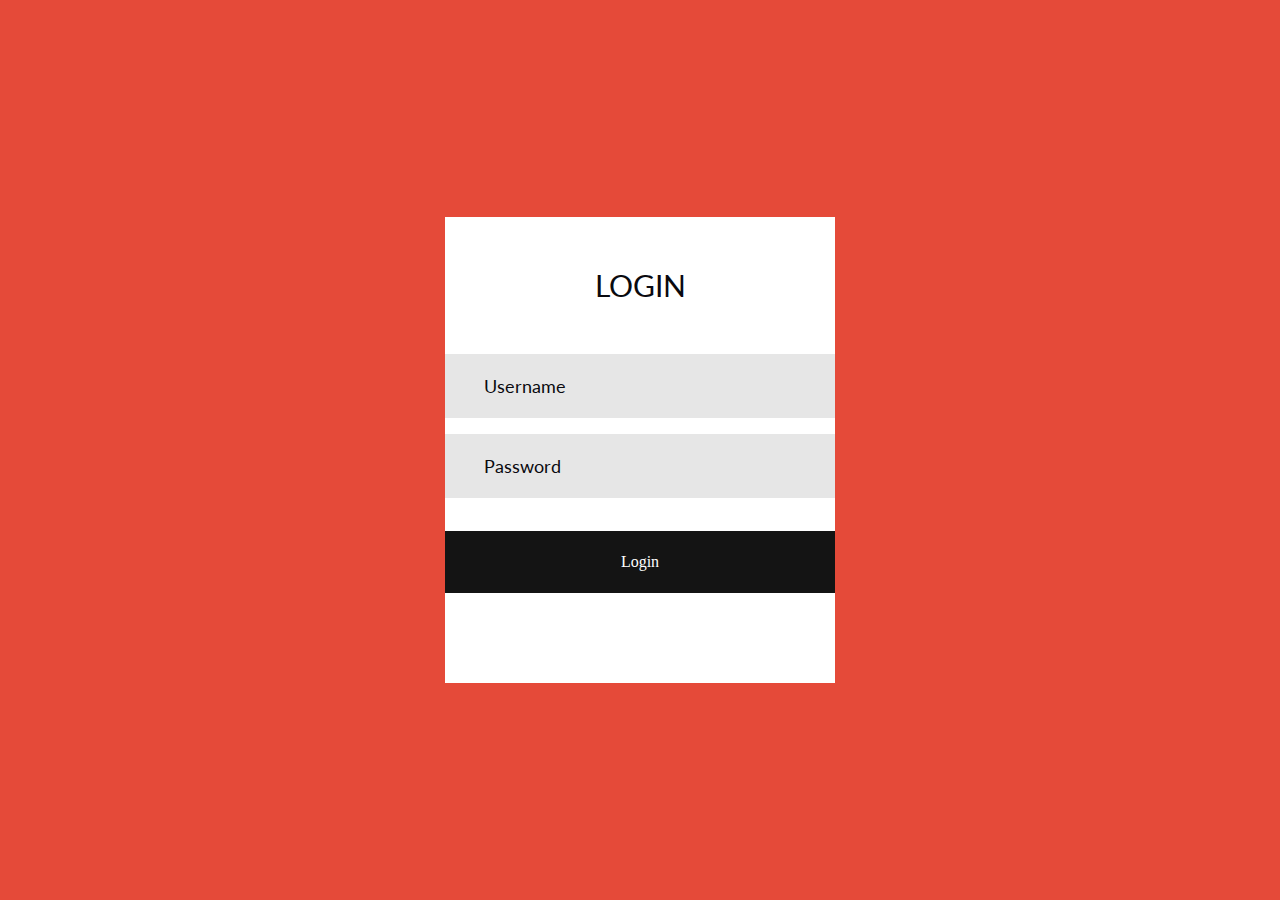
==== commit 348e595d: "update home page and index page (login)" ====
--- a/front_end_folder/index.html
+++ b/front_end_folder/index.html
@@ -1,7 +1,7 @@
 <!DOCTYPE html>
 <html lang="en">
 <head>
-	<title>Login V3</title>
+	<title>Login V10</title>
 	<meta charset="UTF-8">
 	<meta name="viewport" content="width=device-width, initial-scale=1">
 <!--===============================================================================================-->	
@@ -11,7 +11,7 @@
 <!--===============================================================================================-->
 	<link rel="stylesheet" type="text/css" href="fonts/font-awesome-4.7.0/css/font-awesome.min.css">
 <!--===============================================================================================-->
-	<link rel="stylesheet" type="text/css" href="fonts/iconic/css/material-design-iconic-font.min.css">
+	<link rel="stylesheet" type="text/css" href="fonts/Linearicons-Free-v1.0.0/icon-font.min.css">
 <!--===============================================================================================-->
 	<link rel="stylesheet" type="text/css" href="vendor/animate/animate.css">
 <!--===============================================================================================-->	
@@ -26,46 +26,53 @@
 	<link rel="stylesheet" type="text/css" href="css/util.css">
 	<link rel="stylesheet" type="text/css" href="css/main.css">
 <!--===============================================================================================-->
+
+<link rel="stylesheet" href="https://fonts.googleapis.com/css?family=Lato">
+<link rel="stylesheet" href="https://fonts.googleapis.com/css?family=Montserrat">
 </head>
 <body>
 	
 	<div class="limiter">
-		<div class="container-login100" style="background-color: #FE4F34;">
-			<div class="wrap-login100">
-				<form class="login100-form validate-form" action="./sighup.php" method="post">
-
-					<span class="login100-form-title p-b-34 p-t-27">
-						Log in
+		<div class="container-login100">
+			<div class="wrap-login100 p-t-50 p-b-90">
+				<form class="login100-form validate-form flex-sb flex-w">
+					<span class="login100-form-title p-b-51">
+						Login
 					</span>
 
-					<div class="wrap-input100 validate-input" data-validate = "Enter username">
+					
+					<div class="wrap-input100 validate-input m-b-16" data-validate = "Username is required">
 						<input class="input100" type="text" name="username" placeholder="Username">
-						<span class="focus-input100" data-placeholder="&#xf207;"></span>
+						<span class="focus-input100"></span>
 					</div>
+					
+					
+					<div class="wrap-input100 validate-input m-b-16" data-validate = "Password is required">
+						<input class="input100" type="password" name="pass" placeholder="Password">
+						<span class="focus-input100"></span>
+					</div>
+					
+					<!-- <div class="flex-sb-m w-full p-t-3 p-b-24">
+						<div class="contact100-form-checkbox">
+							<input class="input-checkbox100" id="ckb1" type="checkbox" name="remember-me">
+							<label class="label-checkbox100" for="ckb1">
+								Remember me
+							</label>
+						</div>
 
-					<div class="wrap-input100 validate-input" data-validate="Enter password">
-						<input class="input100" type="password" name="pass" placeholder="Password" >
-						<span class="focus-input100" data-placeholder="&#xf191;"></span>
-					</div>
+						 <div>
+							<a href="#" class="txt1">
+								Forgot?
+							</a>
+						</div> 
+					</div> -->
 
-					<div class="contact100-form-checkbox">
-						<input class="input-checkbox100" id="ckb1" type="checkbox" name="remember-me">
-						<label class="label-checkbox100" for="ckb1" style="color:black;">
-							Remember me
-						</label>
-					</div>
-
-					<div class="container-login100-form-btn">
+					<div class="container-login100-form-btn m-t-17">
 						<button class="login100-form-btn">
 							Login
 						</button>
 					</div>
 
-					<div class="text-center p-t-90">
-						<a class="txt1" href="#" style="color:black;">
-							Forgot Password?
-						</a>
-					</div>
 				</form>
 			</div>
 		</div>
--- a/front_end_folder/css/main.css
+++ b/front_end_folder/css/main.css
@@ -6,27 +6,14 @@
 [ FONT ]*/
 
 @font-face {
-  font-family: Poppins-Regular;
-  src: url('../fonts/poppins/Poppins-Regular.ttf'); 
+  font-family: Lato;
+  src: url('https://fonts.googleapis.com/css?family=Lato'); 
 }
 
 @font-face {
-  font-family: Poppins-Medium;
-  src: url('../fonts/poppins/Poppins-Medium.ttf'); 
-}
-
-@font-face {
-  font-family: Poppins-Bold;
-  src: url('../fonts/poppins/Poppins-Bold.ttf'); 
-}
-
-@font-face {
-  font-family: Poppins-SemiBold;
-  src: url('../fonts/poppins/Poppins-SemiBold.ttf'); 
-}
-
-
-
+  font-family: Montserrat;
+  src: url('https://fonts.googleapis.com/css?family=Montserrat'); 
+}
 
 /*//////////////////////////////////////////////////////////////////
 [ RESTYLE TAG ]*/
@@ -39,12 +26,17 @@
 
 body, html {
 	height: 100%;
-	font-family: Poppins-Regular, sans-serif;
+	font-family: Lato, sans-serif;
+  background-color: #e54a39;
+}
+
+button {
+  font-family: Montserrat, sans-serif;
 }
 
 /*---------------------------------------------*/
 a {
-	font-family: Poppins-Regular;
+	font-family: Lato;
 	font-size: 14px;
 	line-height: 1.7;
 	color: #666666;
@@ -61,7 +53,7 @@
 
 a:hover {
 	text-decoration: none;
-  color: #fff;
+  color: #403866;
 }
 
 /*---------------------------------------------*/
@@ -70,7 +62,7 @@
 }
 
 p {
-	font-family: Poppins-Regular;
+	font-family: Lato;
 	font-size: 14px;
 	line-height: 1.7;
 	color: #666666;
@@ -98,29 +90,19 @@
   border-color: transparent !important;
 }
 
-input:focus::-webkit-input-placeholder { color:transparent; }
-input:focus:-moz-placeholder { color:transparent; }
-input:focus::-moz-placeholder { color:transparent; }
-input:focus:-ms-input-placeholder { color:transparent; }
-
-textarea:focus::-webkit-input-placeholder { color:transparent; }
-textarea:focus:-moz-placeholder { color:transparent; }
-textarea:focus::-moz-placeholder { color:transparent; }
-textarea:focus:-ms-input-placeholder { color:transparent; }
-
-input::-webkit-input-placeholder { color: #fff;}
-input:-moz-placeholder { color: #fff;}
-input::-moz-placeholder { color: #fff;}
-input:-ms-input-placeholder { color: #fff;}
-
-textarea::-webkit-input-placeholder { color: #fff;}
-textarea:-moz-placeholder { color: #fff;}
-textarea::-moz-placeholder { color: #fff;}
-textarea:-ms-input-placeholder { color: #fff;}
+input::-webkit-input-placeholder { color: #0a0a0f;}
+input:-moz-placeholder { color: #0a0a0f;}
+input::-moz-placeholder { color: #0a0a0f;}
+input:-ms-input-placeholder { color: #0a0a0f;}
+
+textarea::-webkit-input-placeholder { color: #0a0a0f;}
+textarea:-moz-placeholder { color: #0a0a0f;}
+textarea::-moz-placeholder { color: #0a0a0f;}
+textarea:-ms-input-placeholder { color: #0a0a0f;}
 
 label {
+  display: block;
   margin: 0;
-  display: block;
 }
 
 /*---------------------------------------------*/
@@ -142,11 +124,12 @@
 /*//////////////////////////////////////////////////////////////////
 [ Utility ]*/
 .txt1 {
-  font-family: Poppins-Regular;
-  font-size: 13px;
-  color: #e5e5e5;
-  line-height: 1.5;
-}
+  font-family: Lato;
+  font-size: 16px;
+  color: #0a0a0f;
+  line-height: 1.4;
+}
+
 
 
 /*//////////////////////////////////////////////////////////////////
@@ -169,71 +152,40 @@
   justify-content: center;
   align-items: center;
   padding: 15px;
-
-  background-repeat: no-repeat;
+  
   background-position: center;
   background-size: cover;
+  background-repeat: no-repeat;;
+}
+
+
+.wrap-login100 {
+  width: 390px;
+  background: #fff;
+
   position: relative;
-  z-index: 1;  
-}
-
-.container-login100::before {
-  content: "";
-  display: block;
-  position: absolute;
-  z-index: -1;
-  width: 100%;
-  height: 100%;
-  top: 0;
-  left: 0;
-  background-color: rgba(255,255,255,0.4);
-}
-
-.wrap-login100 {
-  width: 500px;
-  border-radius: 10px;
-  overflow: hidden;
-  padding: 55px 55px 37px 55px;
-
-  background: #E8E7E8;
-}
-
-
-/*------------------------------------------------------------------
+}
+
+
+/*==================================================================
 [ Form ]*/
 
 .login100-form {
   width: 100%;
 }
 
-.login100-form-logo {
-  font-size: 60px; 
-  color: #140C15;
-
-  display: -webkit-box;
-  display: -webkit-flex;
-  display: -moz-box;
-  display: -ms-flexbox;
-  display: flex;
-  justify-content: center;
-  align-items: center;
-  width: 120px;
-  height: 120px;
-  border-radius: 50%;
-  background-color: #fff;
-  margin: 0 auto;
-}
-
 .login100-form-title {
-  font-family: Poppins-Medium;
+  font-family: Lato;
   font-size: 30px;
-  color: #140C15;
+  color: #0a0a0f;
   line-height: 1.2;
+  text-transform: uppercase;
   text-align: center;
-  text-transform: uppercase;
-
-  display: block;
-}
+
+  width: 100%;
+  display: block;
+}
+
 
 
 /*------------------------------------------------------------------
@@ -242,115 +194,86 @@
 .wrap-input100 {
   width: 100%;
   position: relative;
-  border-bottom: 2px solid rgba(255,255,255,0.24);
-  margin-bottom: 30px;
-   color: #140C15;
-}
-
+  background-color: #e6e6e6;
+  border: 1px solid transparent;
+}
+
+
+/*---------------------------------------------*/
 .input100 {
-  font-family: Poppins-Regular;
-  font-size: 16px;
-  color: #140C15;
+  font-family: Lato;
+  color: #0a0a0f;
   line-height: 1.2;
-
-  display: block;
-  width: 100%;
-  height: 45px;
+  font-size: 18px;
+
+  display: block;
+  width: 100%;
   background: transparent;
-  padding: 0 5px 0 38px;
-}
-
-/*---------------------------------------------*/ 
+  height: 62px;
+  padding: 0 20px 0 38px;
+}
+/*------------------------------------------------------------------
+[ Focus Input ]*/
+
 .focus-input100 {
   position: absolute;
   display: block;
-  width: 100%;
-  height: 100%;
-  top: 0;
-  left: 0;
+  width: calc(100% + 2px);
+  height: calc(100% + 2px);
+  top: -1px;
+  left: -1px;
   pointer-events: none;
-}
-
-.focus-input100::before {
-  content: "";
-  display: block;
-  position: absolute;
-  bottom: -2px;
-  left: 0;
-  width: 0;
-  height: 2px;
+  border: 1px solid #0a0a0f;
+
+  visibility: hidden;
+  opacity: 0;
 
   -webkit-transition: all 0.4s;
   -o-transition: all 0.4s;
   -moz-transition: all 0.4s;
   transition: all 0.4s;
 
-  background: #fff;
-}
-
-.focus-input100::after {
-  font-family: Material-Design-Iconic-Font;
-  font-size: 22px;
-  color: #fff;
-
-  content: attr(data-placeholder);
-  display: block;
-  width: 100%;
-  position: absolute;
-  top: 6px;
-  left: 0px;
-  padding-left: 5px;
-
-  -webkit-transition: all 0.4s;
-  -o-transition: all 0.4s;
-  -moz-transition: all 0.4s;
-  transition: all 0.4s;
-}
-
-.input100:focus {
-  padding-left: 5px;
-}
-
-.input100:focus + .focus-input100::after {
-  top: -22px;
-  font-size: 18px;
-}
-
-.input100:focus + .focus-input100::before {
-  width: 100%;
-}
-
-.has-val.input100 + .focus-input100::after {
-  top: -22px;
-  font-size: 18px;
-}
-
-.has-val.input100 + .focus-input100::before {
-  width: 100%;
-}
-
-.has-val.input100 {
-  padding-left: 5px;
+  -webkit-transform: scaleX(1.1) scaleY(1.3);
+  -moz-transform: scaleX(1.1) scaleY(1.3);
+  -ms-transform: scaleX(1.1) scaleY(1.3);
+  -o-transform: scaleX(1.1) scaleY(1.3);
+  transform: scaleX(1.1) scaleY(1.3);
+}
+
+.input100:focus + .focus-input100 {
+  visibility: visible;
+  opacity: 1;
+
+  -webkit-transform: scale(1);
+  -moz-transform: scale(1);
+  -ms-transform: scale(1);
+  -o-transform: scale(1);
+  transform: scale(1);
+}
+
+.eff-focus-selection {
+  visibility: visible;
+  opacity: 1;
+
+  -webkit-transform: scale(1);
+  -moz-transform: scale(1);
+  -ms-transform: scale(1);
+  -o-transform: scale(1);
+  transform: scale(1);
 }
 
 
 /*==================================================================
 [ Restyle Checkbox ]*/
 
-.contact100-form-checkbox {
-  padding-left: 5px;
-  padding-top: 5px;
-  padding-bottom: 35px;
-}
-
 .input-checkbox100 {
   display: none;
 }
 
 .label-checkbox100 {
-  font-family: Poppins-Regular;
-  font-size: 13px;
-  color: #fff;
+  font-family: Lato;
+  font-size: 16px;
+  color: #999999;
   line-height: 1.2;
 
   display: block;
@@ -360,8 +283,8 @@
 }
 
 .label-checkbox100::before {
-  content: "\f26b";
-  font-family: Material-Design-Iconic-Font;
+  content: "\f00c";
+  font-family: FontAwesome;
   font-size: 13px;
   color: transparent;
 
@@ -373,10 +296,10 @@
   justify-content: center;
   align-items: center;
   position: absolute;
-  width: 16px;
-  height: 16px;
-  border-radius: 2px;
+  width: 18px;
+  height: 18px;
   background: #fff;
+  border: 2px solid #0a0a0f;
   left: 0;
   top: 50%;
   -webkit-transform: translateY(-50%);
@@ -387,7 +310,7 @@
 }
 
 .input-checkbox100:checked + .label-checkbox100::before {
-  color: #555555;
+  color: #0a0a0f;
 }
 
 
@@ -401,14 +324,14 @@
   display: -ms-flexbox;
   display: flex;
   flex-wrap: wrap;
-  justify-content: center;
 }
 
 .login100-form-btn {
-  font-family: Poppins-Medium;
+  font-family: Montserrat;
   font-size: 16px;
-  color: #555555;
+  color: #fff;
   line-height: 1.2;
+ 
 
   display: -webkit-box;
   display: -webkit-flex;
@@ -418,57 +341,15 @@
   justify-content: center;
   align-items: center;
   padding: 0 20px;
-  min-width: 120px;
-  height: 50px;
-  border-radius: 25px;
-
-  background: #140C15;
-  position: relative;
-  z-index: 1;
-
-  -webkit-transition: all 0.4s;
-  -o-transition: all 0.4s;
-  -moz-transition: all 0.4s;
-  transition: all 0.4s;
-}
-
-.login100-form-btn::before {
-  content: "";
-  display: block;
-  position: absolute;
-  z-index: -1;
-  width: 100%;
-  height: 100%;
-  border-radius: 25px;
-  background-color: #fff;
-  top: 0;
-  left: 0;
-  opacity: 1;
-
-  -webkit-transition: all 0.4s;
-  -o-transition: all 0.4s;
-  -moz-transition: all 0.4s;
-  transition: all 0.4s;
+  width: 100%;
+  height: 62px;
+  background-color: #141414;
+
 }
 
 .login100-form-btn:hover {
-  color: #fff;
-}
-
-.login100-form-btn:hover:before {
-  opacity: 0;
-}
-
-
-/*------------------------------------------------------------------
-[ Responsive ]*/
-
-@media (max-width: 576px) {
-  .wrap-login100 {
-    padding: 55px 15px 37px 15px;
-  }
-}
-
+  background-color:  #e6e6e6;
+}
 
 
 /*------------------------------------------------------------------
@@ -484,20 +365,19 @@
   max-width: 70%;
   background-color: #fff;
   border: 1px solid #c80000;
-  border-radius: 2px;
-  padding: 4px 25px 4px 10px;
+  padding: 4px 25px 5px 10px;
   top: 50%;
   -webkit-transform: translateY(-50%);
   -moz-transform: translateY(-50%);
   -ms-transform: translateY(-50%);
   -o-transform: translateY(-50%);
   transform: translateY(-50%);
-  right: 0px;
+  right: 12px;
   pointer-events: none;
 
-  font-family: Poppins-Regular;
+  font-family: Montserrat;
   color: #c80000;
-  font-size: 13px;
+  font-size: 14px;
   line-height: 1.4;
   text-align: left;
 
@@ -513,18 +393,17 @@
 .alert-validate::after {
   content: "\f12a";
   font-family: FontAwesome;
-  font-size: 16px;
+  display: block;
+  position: absolute;
   color: #c80000;
-
-  display: block;
-  position: absolute;
+  font-size: 18px;
   top: 50%;
   -webkit-transform: translateY(-50%);
   -moz-transform: translateY(-50%);
   -ms-transform: translateY(-50%);
   -o-transform: translateY(-50%);
   transform: translateY(-50%);
-  right: 5px;
+  right: 18px;
 }
 
 .alert-validate:hover:before {
@@ -540,4 +419,5 @@
 }
 
 
-
+/*//////////////////////////////////////////////////////////////////
+[ Responsive ]*/
